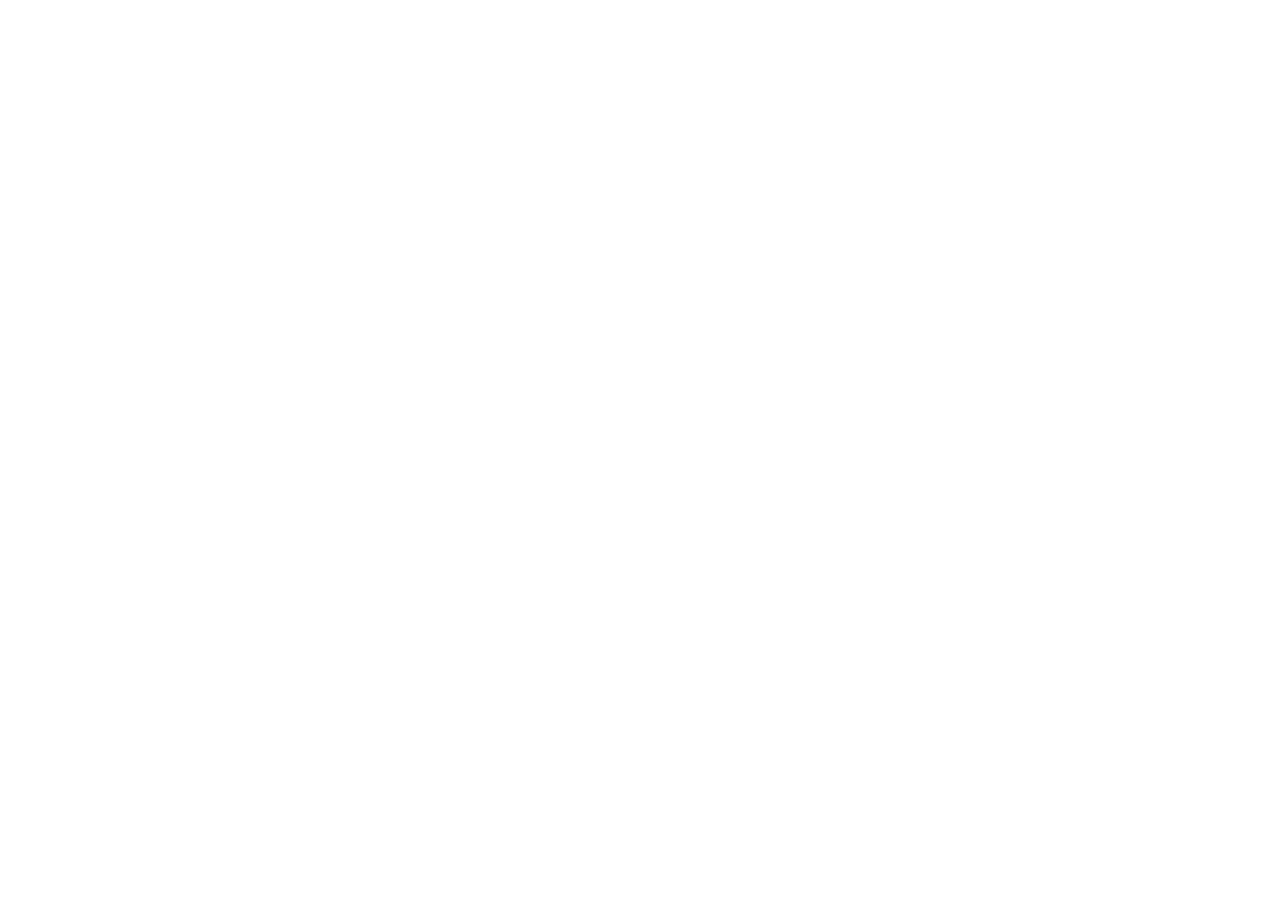
==== caseStudy1.html @ b664008a "updated case study" ====
<!DOCTYPE html>
<html lang="en">
    <head>
        <!-- Required Meta Tags -->
        <meta charset="UTF-8">
        <meta http-equiv="X-UA-Compatible" content="IE=edge">
        <meta name="viewport" content="width=device-width, initial-scale=1.0">
        <!-- Favicon Info -->
        <link rel="apple-touch-icon" sizes="180x180" href="favicon/apple-touch-icon.png">
        <link rel="icon" type="image/png" sizes="32x32" href="favicon/favicon-32x32.png">
        <link rel="icon" type="image/png" sizes="16x16" href="favicon/favicon-16x16.png">
        <link rel="manifest" href="favicon/site.webmanifest">
        <!-- Bootstrap & Other Style Sheets -->
        <link rel="stylesheet" href="https://cdn.jsdelivr.net/npm/bootstrap@4.6.2/dist/css/bootstrap.min.css" integrity="sha384-xOolHFLEh07PJGoPkLv1IbcEPTNtaed2xpHsD9ESMhqIYd0nLMwNLD69Npy4HI+N" crossorigin="anonymous">        <link rel="stylesheet" href="css/index.css">
        <link rel="preconnect" href="https://fonts.googleapis.com">
        <link rel="preconnect" href="https://fonts.gstatic.com" crossorigin>
        <link href="https://fonts.googleapis.com/css2?family=Montserrat:ital,wght@0,200;0,300;0,400;0,500;0,600;1,200;1,300;1,400;1,500&display=swap" rel="stylesheet">
        <!--CSS Style Sheet-->
        <link rel="stylesheet" href="css/index.css">
        <!--Title of project-->        
        <title>Wakako Nishimura-Anderson - UX Designer</title>
    </head>

    
    <body>
---- css/index.css ----
body {
    font-family: 'Montserrat', sans-serif;
}
.navbar-nav {
   background-color: aqua; 
   margin-left: auto;
   margin-right: 100px;

}
.navbar-brand {
    background-color: aquamarine;
    margin-left: 20%;
    margin-right: auto;
}
.navbar-brand img {
    padding-right: 15px;
    width: 65px;
}

* {
    box-sizing: border-box;
}
.row {
    margin: 10% auto;
    justify-content: center;
}
/* Create two equal columns that floats next to each other */
.column {

    width: 50%;
    padding: 10px;
    /* Should be removed. Only for demonstration  */
    height: 600px; 
    width: 600px;
    /* probably need to figure out how to not have set height and width*/
}
.column img {
    max-width: 100%;
    max-height: 100%;
    display: block;
    margin: 0 auto;
}

.profileBlurb h3 {
    background-color: white;
    text-align: justify;
    /* height: 600px; */
    /* line-height: 600px; */
    
}

/* Clear floats after the columns */
.row:after {
    content: "";
    display: table;
    clear: both;
}

/* Responsive layout - makes the two columns stack on top of each other instead of next to each other */
@media screen and (max-width: 600px) {
.column {
    width: 100%;
}
}

/* My Work section below*/

.cta {
    text-align: center;
    padding: 1%;
}
.workGrid {
    display: grid;
    /* grid-template-areas:
    'firstSpot secondSpot thirdSpot fourthSpot'
    'fifthSpot sixthSpot seventhSpot eighthSpot'; */

    grid-template-areas:
    'firstSpot secondSpot'
    'thirdSpot fourthSpot';
    grid-gap: 10px;
    padding: 10px;
    margin-left: 20%;
    margin-right: 20%;
    text-align: justify;
}
h1 {
    text-align: center;
}
.image1 {
    grid-area: firstSpot;
}
.item1 {
    grid-area: secondSpot;
    background-color: aqua;
}
.image2 {
    grid-area: thirdSpot;
}
.item2 {
    grid-area: fourthSpot;
    background-color: aqua;
}
/* .image3 {
    grid-area: fifthSpot;
}
.item3 {
    grid-area: sixthSpot;
    background-color: aqua;
}
.image4 {
    grid-area: seventhSpot;
}
.item4 {
    grid-area: eighthSpot;
    background-color: aqua;
} */

/* Button styling for links to case study */
.button {
    display: inline-block;
    padding: 10px 20px;
    text-align: center;
    text-decoration: none;
    color: #ffffff;
    background-color: #7aa8b7;
    border-radius: 6px;
    outline: none;
  }
h3 {
    text-align: center;
}
.topnav a.active {
    margin-right: auto;
    margin-left: 20%;
}
@media only screen and (max-width: 600px) {
    .workGrid {
        display: grid;
        grid-template-areas:
        'firstSpot'
        'secondSpot' 
        'thirdSpot' 
        'fourthSpot';
        /* 'fifthSpot'
        'sixthSpot' 
        'seventhSpot'
        'eighthSpot'; */
        grid-gap: 10px;
        padding: 10px;
    }
}
/* Styling for case study cards */
.card-deck {

    padding-left: 10%;
    padding-right: 10%;
    padding-bottom: 10%;
}
---- css/index.css ----
body {
    font-family: 'Montserrat', sans-serif;
}
.navbar-nav {
   background-color: aqua; 
   margin-left: auto;
   margin-right: 100px;

}
.navbar-brand {
    background-color: aquamarine;
    margin-left: 20%;
    margin-right: auto;
}
.navbar-brand img {
    padding-right: 15px;
    width: 65px;
}

* {
    box-sizing: border-box;
}
.row {
    margin: 10% auto;
    justify-content: center;
}
/* Create two equal columns that floats next to each other */
.column {

    width: 50%;
    padding: 10px;
    /* Should be removed. Only for demonstration  */
    height: 600px; 
    width: 600px;
    /* probably need to figure out how to not have set height and width*/
}
.column img {
    max-width: 100%;
    max-height: 100%;
    display: block;
    margin: 0 auto;
}

.profileBlurb h3 {
    background-color: white;
    text-align: justify;
    /* height: 600px; */
    /* line-height: 600px; */
    
}

/* Clear floats after the columns */
.row:after {
    content: "";
    display: table;
    clear: both;
}

/* Responsive layout - makes the two columns stack on top of each other instead of next to each other */
@media screen and (max-width: 600px) {
.column {
    width: 100%;
}
}

/* My Work section below*/

.cta {
    text-align: center;
    padding: 1%;
}
.workGrid {
    display: grid;
    /* grid-template-areas:
    'firstSpot secondSpot thirdSpot fourthSpot'
    'fifthSpot sixthSpot seventhSpot eighthSpot'; */

    grid-template-areas:
    'firstSpot secondSpot'
    'thirdSpot fourthSpot';
    grid-gap: 10px;
    padding: 10px;
    margin-left: 20%;
    margin-right: 20%;
    text-align: justify;
}
h1 {
    text-align: center;
}
.image1 {
    grid-area: firstSpot;
}
.item1 {
    grid-area: secondSpot;
    background-color: aqua;
}
.image2 {
    grid-area: thirdSpot;
}
.item2 {
    grid-area: fourthSpot;
    background-color: aqua;
}
/* .image3 {
    grid-area: fifthSpot;
}
.item3 {
    grid-area: sixthSpot;
    background-color: aqua;
}
.image4 {
    grid-area: seventhSpot;
}
.item4 {
    grid-area: eighthSpot;
    background-color: aqua;
} */

/* Button styling for links to case study */
.button {
    display: inline-block;
    padding: 10px 20px;
    text-align: center;
    text-decoration: none;
    color: #ffffff;
    background-color: #7aa8b7;
    border-radius: 6px;
    outline: none;
  }
h3 {
    text-align: center;
}
.topnav a.active {
    margin-right: auto;
    margin-left: 20%;
}
@media only screen and (max-width: 600px) {
    .workGrid {
        display: grid;
        grid-template-areas:
        'firstSpot'
        'secondSpot' 
        'thirdSpot' 
        'fourthSpot';
        /* 'fifthSpot'
        'sixthSpot' 
        'seventhSpot'
        'eighthSpot'; */
        grid-gap: 10px;
        padding: 10px;
    }
}
/* Styling for case study cards */
.card-deck {

    padding-left: 10%;
    padding-right: 10%;
    padding-bottom: 10%;
}
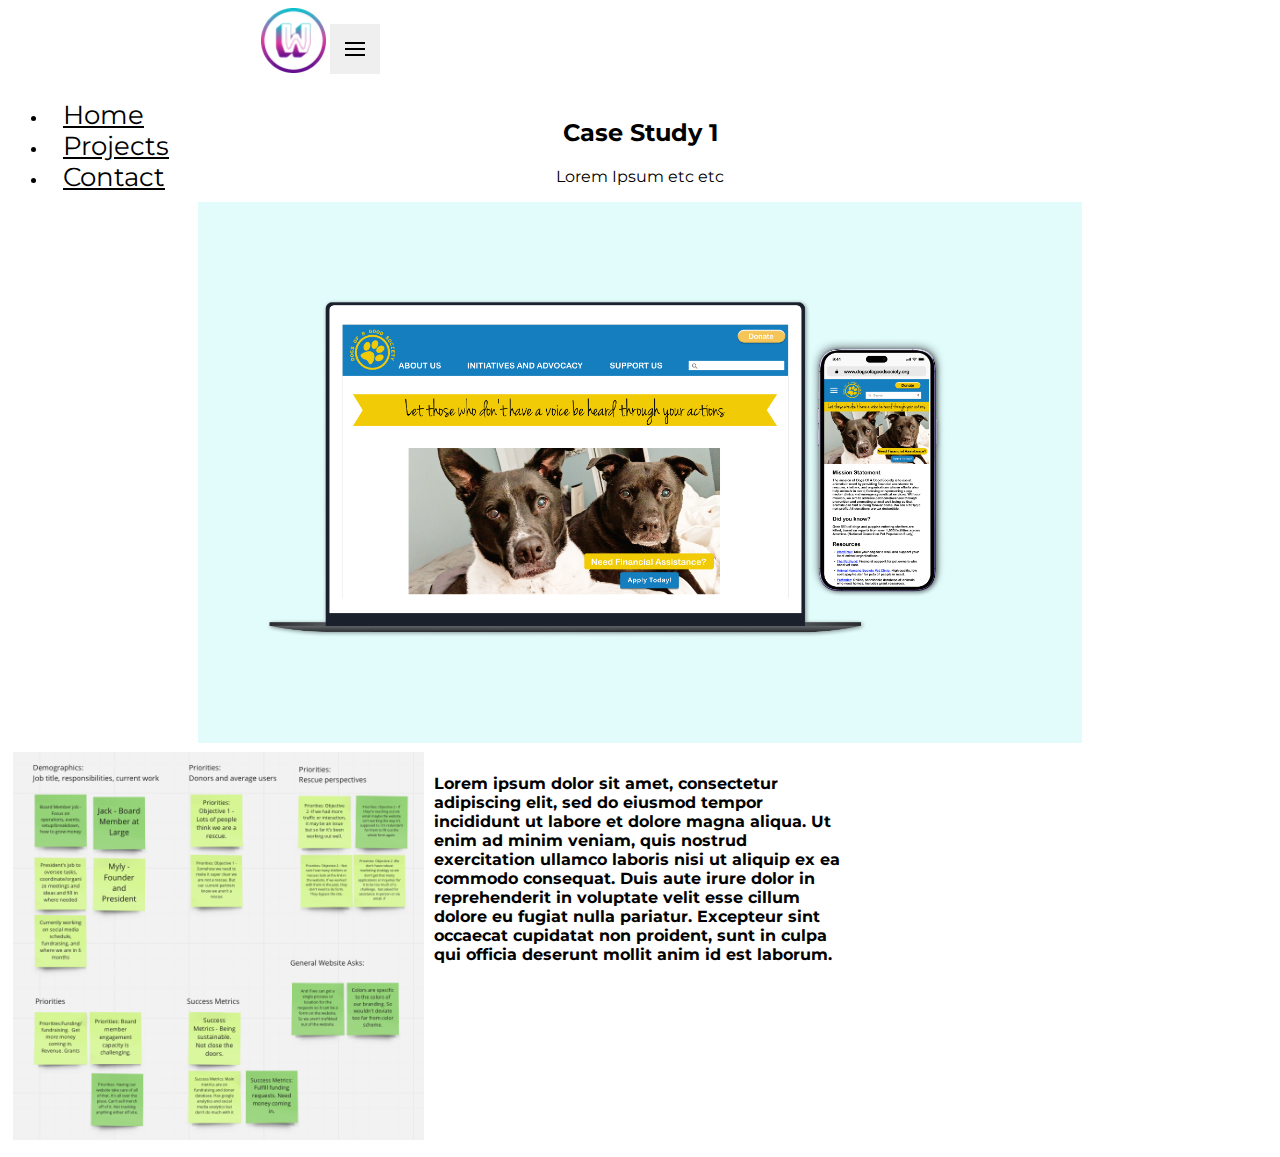
==== commit c337a328: "More updates" ====
--- a/caseStudy1.html
+++ b/caseStudy1.html
@@ -19,7 +19,70 @@
         <link rel="stylesheet" href="css/index.css">
         <!--Title of project-->        
         <title>Wakako Nishimura-Anderson - UX Designer</title>
+            <!-- Google tag (gtag.js) -->
+        <script async src="https://www.googletagmanager.com/gtag/js?id=G-RH3SNY4224"></script>
+        <script>
+        window.dataLayer = window.dataLayer || [];
+        function gtag(){dataLayer.push(arguments);}
+        gtag('js', new Date());
+        gtag('config', 'G-RH3SNY4224');
+        </script>
     </head>
 
-    
-    <body>+<body>
+    <header class="header-area overlay">
+        <nav class="navbar navbar-expand-md navbar-dark">
+            <div class="container">
+                <a href="index.html" class="navbar-brand"><img src="images/logo.png"></a>
+                
+                <button type="button" class="navbar-toggler collapsed" data-toggle="collapse" data-target="#main-nav">
+                    <span class="menu-icon-bar"></span>
+                    <span class="menu-icon-bar"></span>
+                    <span class="menu-icon-bar"></span>
+                </button>
+                
+                <div id="main-nav" class="collapse navbar-collapse">
+                    <ul class="navbar-nav ml-auto">
+                        <li><a href="#" class="nav-item nav-link">Home</a></li>
+                        <li><a href="#" class="nav-item nav-link">Projects</a></li>
+                        <li><a href="#" class="nav-item nav-link">Contact</a></li>
+                        <!-- <li class="dropdown">
+                            <a href="#" class="nav-item nav-link" data-toggle="dropdown">Services</a>
+                            <div class="dropdown-menu">
+                                <a href="#" class="dropdown-item">Dropdown Item 1</a>
+                                <a href="#" class="dropdown-item">Dropdown Item 2</a>
+                                <a href="#" class="dropdown-item">Dropdown Item 3</a>
+                            </div>
+                        </li>
+                        <li class="dropdown">
+                            <a href="#" class="nav-item nav-link" data-toggle="dropdown">Portfolio</a>
+                            <div class="dropdown-menu">
+                                <a href="#" class="dropdown-item">Dropdown Item 1</a>
+                                <a href="#" class="dropdown-item">Dropdown Item 2</a>
+                                <a href="#" class="dropdown-item">Dropdown Item 3</a>
+                                <a href="#" class="dropdown-item">Dropdown Item 4</a>
+                                <a href="#" class="dropdown-item">Dropdown Item 5</a>
+                            </div>
+                        </li>
+                        <li><a href="#" class="nav-item nav-link">Contact</a></li> -->
+                    </ul>
+                </div>
+            </div>
+        </nav>
+      </header>  
+<div class="dogsherobanner">
+<h2>Case Study 1</h2>
+<p>Lorem Ipsum etc etc</p>
+<img src="images/dogstile.png" class="dogstilehero" width="1000">
+</div>
+
+<div class="row1">
+    <div class="column1">
+      <img src="images/StakeholderInterviewNotes.png" alt="Snow" style="width:100%">
+    </div>
+    <div class="column1">
+     <h4>Lorem ipsum dolor sit amet, consectetur adipiscing elit, sed do eiusmod tempor incididunt ut labore et dolore magna aliqua. Ut enim ad minim veniam, quis nostrud exercitation ullamco laboris nisi ut aliquip ex ea commodo consequat. Duis aute irure dolor in reprehenderit in voluptate velit esse cillum dolore eu fugiat nulla pariatur. Excepteur sint occaecat cupidatat non proident, sunt in culpa qui officia deserunt mollit anim id est laborum.</h4>
+    </div>
+</div>
+
+</body>--- a/css/index.css
+++ b/css/index.css
@@ -2,18 +2,17 @@
     font-family: 'Montserrat', sans-serif;
 }
 .navbar-nav {
-   background-color: aqua; 
+   /* background-color: aqua;  */
    margin-left: auto;
    margin-right: 100px;
 
 }
 .navbar-brand {
-    background-color: aquamarine;
+    /* background-color: aquamarine; */
     margin-left: 20%;
     margin-right: auto;
 }
 .navbar-brand img {
-    padding-right: 15px;
     width: 65px;
 }
 
@@ -42,7 +41,7 @@
 }
 
 .profileBlurb h3 {
-    background-color: white;
+    /* background-color: white; */
     text-align: justify;
     /* height: 600px; */
     /* line-height: 600px; */
@@ -117,7 +116,7 @@
 } */
 
 /* Button styling for links to case study */
-.button {
+/* .button {
     display: inline-block;
     padding: 10px 20px;
     text-align: center;
@@ -126,7 +125,7 @@
     background-color: #7aa8b7;
     border-radius: 6px;
     outline: none;
-  }
+  } */
 h3 {
     text-align: center;
 }
@@ -156,4 +155,328 @@
     padding-left: 10%;
     padding-right: 10%;
     padding-bottom: 10%;
+}
+
+/*test*/
+
+.button-primary {
+  position: relative;
+  /* background-color: #c0ca33; */
+  color:black;
+  font-size: 1.8rem;
+  font-weight: 700;
+  transition: color 0.3s ease-in;
+  z-index: 1;
+}
+.button-primary::after {
+  content: '';
+  position: absolute;
+  bottom: 0;
+  left: 0;
+  right: 0;
+  top: 0;
+  background-color: black;
+  border-radius: 4px;
+  opacity: 0;
+  -webkit-transform: scaleX(0.8);
+  -ms-transform: scaleX(0.8);
+  transform: scaleX(0.8);
+  transition: all 0.3s ease-in;
+  z-index: -1;
+}
+.button-primary:hover::after {
+  opacity: 1;
+  -webkit-transform: scaleX(1);
+  -ms-transform: scaleX(1);
+  transform: scaleX(1);
+}
+.overlay::after {
+  content: '';
+  position: absolute;
+  bottom: 0;
+  left: 0;
+  right: 0;
+  top: 0;
+  /* background-color: rgba(0, 0, 0, .3); */
+}
+.header-area {
+  position: relative;
+  height: 10vh;
+  background-attachment: fixed;
+  background-position: center center;
+  background-repeat: no-repear;
+  background-size: cover;
+}
+
+.banner h1 {
+  font-weight: 800;
+}
+.banner p {
+  font-weight: 700;
+}
+.navbar {
+  position: absolute;
+  left: 0;
+  top: 0;
+  padding: 0;
+  width: 100%;
+  transition: background 0.6s ease-in;
+  z-index: 99999;
+}
+.navbar .navbar-brand {
+  font-family: 'Lobster', cursive;
+  font-size: 2.5rem;
+}
+.navbar .navbar-toggler {
+  position: relative;
+  height: 50px;
+  width: 50px;
+  border: none;
+  cursor: pointer;
+  outline: none;
+}
+.navbar .navbar-toggler .menu-icon-bar {
+  position: absolute;
+  left: 15px;
+  right: 15px;
+  height: 2px;
+  background-color: black;
+  opacity: 0;
+  -webkit-transform: translateY(-1px);
+  -ms-transform: translateY(-1px);
+  transform: translateY(-1px);
+  transition: all 0.3s ease-in;
+}
+.navbar .navbar-toggler .menu-icon-bar:first-child {
+  opacity: 1;
+  -webkit-transform: translateY(-1px) rotate(45deg);
+  -ms-sform: translateY(-1px) rotate(45deg);
+  transform: translateY(-1px) rotate(45deg);
+}
+.navbar .navbar-toggler .menu-icon-bar:last-child {
+  opacity: 1;
+  -webkit-transform: translateY(-1px) rotate(135deg);
+  -ms-sform: translateY(-1px) rotate(135deg);
+  transform: translateY(-1px) rotate(135deg);
+}
+.navbar .navbar-toggler.collapsed .menu-icon-bar {
+  opacity: 1;
+}
+.navbar .navbar-toggler.collapsed .menu-icon-bar:first-child {
+  -webkit-transform: translateY(-7px) rotate(0);
+  -ms-sform: translateY(-7px) rotate(0);
+  transform: translateY(-7px) rotate(0);
+}
+.navbar .navbar-toggler.collapsed .menu-icon-bar:last-child {
+  -webkit-transform: translateY(5px) rotate(0);
+  -ms-sform: translateY(5px) rotate(0);
+  transform: translateY(5px) rotate(0);
+}
+.navbar-dark .navbar-nav .nav-link {
+  position: relative;
+  color: black;
+  font-size: 1.6rem;
+}
+.navbar-dark .navbar-nav .nav-link:focus, .navbar-dark .navbar-nav .nav-link:hover {
+  color: black;
+}
+.navbar .dropdown-menu {
+  padding: 0;
+  background-color: rgba(0, 0, 0, .9);
+}
+.navbar .dropdown-menu .dropdown-item {
+  position: relative;
+  padding: 10px 20px;
+  color: black;
+  font-size: 1.4rem;
+  border-bottom: 1px solid rgba(255, 255, 255, .1);
+  transition: color 0.2s ease-in;
+}
+.navbar .dropdown-menu .dropdown-item:last-child {
+  border-bottom: none;
+}
+.navbar .dropdown-menu .dropdown-item:hover {
+  background: transparent;
+  color: black;
+}
+.navbar .dropdown-menu .dropdown-item::before {
+  content: '';
+  position: absolute;
+  bottom: 0;
+  left: 0;
+  top: 0;
+  width: 5px;
+  background-color: #c0ca33;
+  opacity: 0;
+  transition: opacity 0.2s ease-in;
+}
+.navbar .dropdown-menu .dropdown-item:hover::before {
+  opacity: 1;
+}
+.navbar.fixed-top {
+  position: fixed;
+  -webkit-animation: navbar-animation 0.6s;
+  animation: navbar-animation 0.6s;
+  /* background-color: rgba(0, 0, 0, .9); */
+}
+.navbar.fixed-top.navbar-dark .navbar-nav .nav-link.active {
+  /* color: #c0ca33; */
+}
+.navbar.fixed-top.navbar-dark .navbar-nav .nav-link::after {
+  background-color: #c0ca33;
+}
+.content {
+  padding: 120px 0;
+}
+@media screen and (max-width: 768px) {
+  .navbar-brand {
+    margin-left: 20px;
+  }
+  .navbar-nav {
+    padding: 0 20px;
+    background-color: rgba(0, 0, 0, .9);
+  }
+  .navbar.fixed-top .navbar-nav {
+    background: transparent;
+  }
+}
+@media screen and (min-width: 767px) {
+  .banner {
+    padding: 0 150px;
+  }
+  .banner h1 {
+    font-size: 5rem;
+  }
+  .banner p {
+    font-size: 2rem;
+  }
+  .navbar-dark .navbar-nav .nav-link {
+    padding: 23px 15px;
+  }
+  .navbar-dark .navbar-nav .nav-link::after {
+    content: '';
+    position: absolute;
+    bottom: 15px;
+    left: 30%;
+    right: 30%;
+    height: 1px;
+    background-color: black;
+    -webkit-transform: scaleX(0);
+    -ms-transform: scaleX(0);
+    transform: scaleX(0);
+    transition: transform 0.1s ease-in;
+  }
+  .navbar-dark .navbar-nav .nav-link:hover::after {
+    -webkit-transform: scaleX(1);
+    -ms-transform: scaleX(1);
+    transform: scaleX(1);
+  }
+  .dropdown-menu {
+    min-width: 200px;
+    -webkit-animation: dropdown-animation 0.3s;
+    animation: dropdown-animation 0.3s;
+    -webkit-transform-origin: top;
+    -ms-transform-origin: top;
+    transform-origin: top;
+  }
+}
+@-webkit-keyframes navbar-animation {
+  0% {
+    opacity: 0;
+    -webkit-transform: translateY(-100%);
+    -ms-transform: translateY(-100%);
+    transform: translateY(-100%);
+  }
+  100% {
+    opacity: 1;
+    -webkit-transform: translateY(0);
+    -ms-transform: translateY(0);
+    transform: translateY(0);
+  }
+}
+@keyframes navbar-animation {
+  0% {
+    opacity: 0;
+    -webkit-transform: translateY(-100%);
+    -ms-transform: translateY(-100%);
+    transform: translateY(-100%);
+  }
+  100% {
+    opacity: 1;
+    -webkit-transform: translateY(0);
+    -ms-transform: translateY(0);
+    transform: translateY(0);
+  }
+}
+@-webkit-keyframes dropdown-animation {
+  0% {
+    -webkit-transform: scaleY(0);
+    -ms-transform: scaleY(0);
+    transform: scaleY(0);
+  }
+  75% {
+    -webkit-transform: scaleY(1.1);
+    -ms-transform: scaleY(1.1);
+    transform: scaleY(1.1);
+  }
+  100% {
+    -webkit-transform: scaleY(1);
+    -ms-transform: scaleY(1);
+    transform: scaleY(1);
+  }
+}
+@keyframes dropdown-animation {
+  0% {
+    -webkit-transform: scaleY(0);
+    -ms-transform: scaleY(0);
+    transform: scaleY(0);
+  }
+  75% {
+    -webkit-transform: scaleY(1.1);
+    -ms-transform: scaleY(1.1);
+    transform: scaleY(1.1);
+  }
+  100% {
+    -webkit-transform: scaleY(1);
+    -ms-transform: scaleY(1);
+    transform: scaleY(1);
+  }
+}
+
+
+/* case study 1 page style */
+.dogstilehero {
+    width: 70%;
+    height: auto;
+}
+.dogsherobanner {
+    text-align: center;
+}
+
+
+/*Case study rows*/
+
+* {
+  box-sizing: border-box;
+}
+
+.column1 {
+  float: left;
+  width: 33.33%;
+  padding: 5px;
+
+}
+
+/* Clearfix (clear floats) */
+.row1::after {
+  content: "";
+  clear: both;
+  display: table;;
+}
+
+/* Responsive layout - makes the three columns stack on top of each other instead of next to each other */
+@media screen and (max-width: 500px) {
+  .column1 {
+    width: 100%;
+  }
 }--- a/css/index.css
+++ b/css/index.css
@@ -2,18 +2,17 @@
     font-family: 'Montserrat', sans-serif;
 }
 .navbar-nav {
-   background-color: aqua; 
+   /* background-color: aqua;  */
    margin-left: auto;
    margin-right: 100px;
 
 }
 .navbar-brand {
-    background-color: aquamarine;
+    /* background-color: aquamarine; */
     margin-left: 20%;
     margin-right: auto;
 }
 .navbar-brand img {
-    padding-right: 15px;
     width: 65px;
 }
 
@@ -42,7 +41,7 @@
 }
 
 .profileBlurb h3 {
-    background-color: white;
+    /* background-color: white; */
     text-align: justify;
     /* height: 600px; */
     /* line-height: 600px; */
@@ -117,7 +116,7 @@
 } */
 
 /* Button styling for links to case study */
-.button {
+/* .button {
     display: inline-block;
     padding: 10px 20px;
     text-align: center;
@@ -126,7 +125,7 @@
     background-color: #7aa8b7;
     border-radius: 6px;
     outline: none;
-  }
+  } */
 h3 {
     text-align: center;
 }
@@ -156,4 +155,328 @@
     padding-left: 10%;
     padding-right: 10%;
     padding-bottom: 10%;
+}
+
+/*test*/
+
+.button-primary {
+  position: relative;
+  /* background-color: #c0ca33; */
+  color:black;
+  font-size: 1.8rem;
+  font-weight: 700;
+  transition: color 0.3s ease-in;
+  z-index: 1;
+}
+.button-primary::after {
+  content: '';
+  position: absolute;
+  bottom: 0;
+  left: 0;
+  right: 0;
+  top: 0;
+  background-color: black;
+  border-radius: 4px;
+  opacity: 0;
+  -webkit-transform: scaleX(0.8);
+  -ms-transform: scaleX(0.8);
+  transform: scaleX(0.8);
+  transition: all 0.3s ease-in;
+  z-index: -1;
+}
+.button-primary:hover::after {
+  opacity: 1;
+  -webkit-transform: scaleX(1);
+  -ms-transform: scaleX(1);
+  transform: scaleX(1);
+}
+.overlay::after {
+  content: '';
+  position: absolute;
+  bottom: 0;
+  left: 0;
+  right: 0;
+  top: 0;
+  /* background-color: rgba(0, 0, 0, .3); */
+}
+.header-area {
+  position: relative;
+  height: 10vh;
+  background-attachment: fixed;
+  background-position: center center;
+  background-repeat: no-repear;
+  background-size: cover;
+}
+
+.banner h1 {
+  font-weight: 800;
+}
+.banner p {
+  font-weight: 700;
+}
+.navbar {
+  position: absolute;
+  left: 0;
+  top: 0;
+  padding: 0;
+  width: 100%;
+  transition: background 0.6s ease-in;
+  z-index: 99999;
+}
+.navbar .navbar-brand {
+  font-family: 'Lobster', cursive;
+  font-size: 2.5rem;
+}
+.navbar .navbar-toggler {
+  position: relative;
+  height: 50px;
+  width: 50px;
+  border: none;
+  cursor: pointer;
+  outline: none;
+}
+.navbar .navbar-toggler .menu-icon-bar {
+  position: absolute;
+  left: 15px;
+  right: 15px;
+  height: 2px;
+  background-color: black;
+  opacity: 0;
+  -webkit-transform: translateY(-1px);
+  -ms-transform: translateY(-1px);
+  transform: translateY(-1px);
+  transition: all 0.3s ease-in;
+}
+.navbar .navbar-toggler .menu-icon-bar:first-child {
+  opacity: 1;
+  -webkit-transform: translateY(-1px) rotate(45deg);
+  -ms-sform: translateY(-1px) rotate(45deg);
+  transform: translateY(-1px) rotate(45deg);
+}
+.navbar .navbar-toggler .menu-icon-bar:last-child {
+  opacity: 1;
+  -webkit-transform: translateY(-1px) rotate(135deg);
+  -ms-sform: translateY(-1px) rotate(135deg);
+  transform: translateY(-1px) rotate(135deg);
+}
+.navbar .navbar-toggler.collapsed .menu-icon-bar {
+  opacity: 1;
+}
+.navbar .navbar-toggler.collapsed .menu-icon-bar:first-child {
+  -webkit-transform: translateY(-7px) rotate(0);
+  -ms-sform: translateY(-7px) rotate(0);
+  transform: translateY(-7px) rotate(0);
+}
+.navbar .navbar-toggler.collapsed .menu-icon-bar:last-child {
+  -webkit-transform: translateY(5px) rotate(0);
+  -ms-sform: translateY(5px) rotate(0);
+  transform: translateY(5px) rotate(0);
+}
+.navbar-dark .navbar-nav .nav-link {
+  position: relative;
+  color: black;
+  font-size: 1.6rem;
+}
+.navbar-dark .navbar-nav .nav-link:focus, .navbar-dark .navbar-nav .nav-link:hover {
+  color: black;
+}
+.navbar .dropdown-menu {
+  padding: 0;
+  background-color: rgba(0, 0, 0, .9);
+}
+.navbar .dropdown-menu .dropdown-item {
+  position: relative;
+  padding: 10px 20px;
+  color: black;
+  font-size: 1.4rem;
+  border-bottom: 1px solid rgba(255, 255, 255, .1);
+  transition: color 0.2s ease-in;
+}
+.navbar .dropdown-menu .dropdown-item:last-child {
+  border-bottom: none;
+}
+.navbar .dropdown-menu .dropdown-item:hover {
+  background: transparent;
+  color: black;
+}
+.navbar .dropdown-menu .dropdown-item::before {
+  content: '';
+  position: absolute;
+  bottom: 0;
+  left: 0;
+  top: 0;
+  width: 5px;
+  background-color: #c0ca33;
+  opacity: 0;
+  transition: opacity 0.2s ease-in;
+}
+.navbar .dropdown-menu .dropdown-item:hover::before {
+  opacity: 1;
+}
+.navbar.fixed-top {
+  position: fixed;
+  -webkit-animation: navbar-animation 0.6s;
+  animation: navbar-animation 0.6s;
+  /* background-color: rgba(0, 0, 0, .9); */
+}
+.navbar.fixed-top.navbar-dark .navbar-nav .nav-link.active {
+  /* color: #c0ca33; */
+}
+.navbar.fixed-top.navbar-dark .navbar-nav .nav-link::after {
+  background-color: #c0ca33;
+}
+.content {
+  padding: 120px 0;
+}
+@media screen and (max-width: 768px) {
+  .navbar-brand {
+    margin-left: 20px;
+  }
+  .navbar-nav {
+    padding: 0 20px;
+    background-color: rgba(0, 0, 0, .9);
+  }
+  .navbar.fixed-top .navbar-nav {
+    background: transparent;
+  }
+}
+@media screen and (min-width: 767px) {
+  .banner {
+    padding: 0 150px;
+  }
+  .banner h1 {
+    font-size: 5rem;
+  }
+  .banner p {
+    font-size: 2rem;
+  }
+  .navbar-dark .navbar-nav .nav-link {
+    padding: 23px 15px;
+  }
+  .navbar-dark .navbar-nav .nav-link::after {
+    content: '';
+    position: absolute;
+    bottom: 15px;
+    left: 30%;
+    right: 30%;
+    height: 1px;
+    background-color: black;
+    -webkit-transform: scaleX(0);
+    -ms-transform: scaleX(0);
+    transform: scaleX(0);
+    transition: transform 0.1s ease-in;
+  }
+  .navbar-dark .navbar-nav .nav-link:hover::after {
+    -webkit-transform: scaleX(1);
+    -ms-transform: scaleX(1);
+    transform: scaleX(1);
+  }
+  .dropdown-menu {
+    min-width: 200px;
+    -webkit-animation: dropdown-animation 0.3s;
+    animation: dropdown-animation 0.3s;
+    -webkit-transform-origin: top;
+    -ms-transform-origin: top;
+    transform-origin: top;
+  }
+}
+@-webkit-keyframes navbar-animation {
+  0% {
+    opacity: 0;
+    -webkit-transform: translateY(-100%);
+    -ms-transform: translateY(-100%);
+    transform: translateY(-100%);
+  }
+  100% {
+    opacity: 1;
+    -webkit-transform: translateY(0);
+    -ms-transform: translateY(0);
+    transform: translateY(0);
+  }
+}
+@keyframes navbar-animation {
+  0% {
+    opacity: 0;
+    -webkit-transform: translateY(-100%);
+    -ms-transform: translateY(-100%);
+    transform: translateY(-100%);
+  }
+  100% {
+    opacity: 1;
+    -webkit-transform: translateY(0);
+    -ms-transform: translateY(0);
+    transform: translateY(0);
+  }
+}
+@-webkit-keyframes dropdown-animation {
+  0% {
+    -webkit-transform: scaleY(0);
+    -ms-transform: scaleY(0);
+    transform: scaleY(0);
+  }
+  75% {
+    -webkit-transform: scaleY(1.1);
+    -ms-transform: scaleY(1.1);
+    transform: scaleY(1.1);
+  }
+  100% {
+    -webkit-transform: scaleY(1);
+    -ms-transform: scaleY(1);
+    transform: scaleY(1);
+  }
+}
+@keyframes dropdown-animation {
+  0% {
+    -webkit-transform: scaleY(0);
+    -ms-transform: scaleY(0);
+    transform: scaleY(0);
+  }
+  75% {
+    -webkit-transform: scaleY(1.1);
+    -ms-transform: scaleY(1.1);
+    transform: scaleY(1.1);
+  }
+  100% {
+    -webkit-transform: scaleY(1);
+    -ms-transform: scaleY(1);
+    transform: scaleY(1);
+  }
+}
+
+
+/* case study 1 page style */
+.dogstilehero {
+    width: 70%;
+    height: auto;
+}
+.dogsherobanner {
+    text-align: center;
+}
+
+
+/*Case study rows*/
+
+* {
+  box-sizing: border-box;
+}
+
+.column1 {
+  float: left;
+  width: 33.33%;
+  padding: 5px;
+
+}
+
+/* Clearfix (clear floats) */
+.row1::after {
+  content: "";
+  clear: both;
+  display: table;;
+}
+
+/* Responsive layout - makes the three columns stack on top of each other instead of next to each other */
+@media screen and (max-width: 500px) {
+  .column1 {
+    width: 100%;
+  }
 }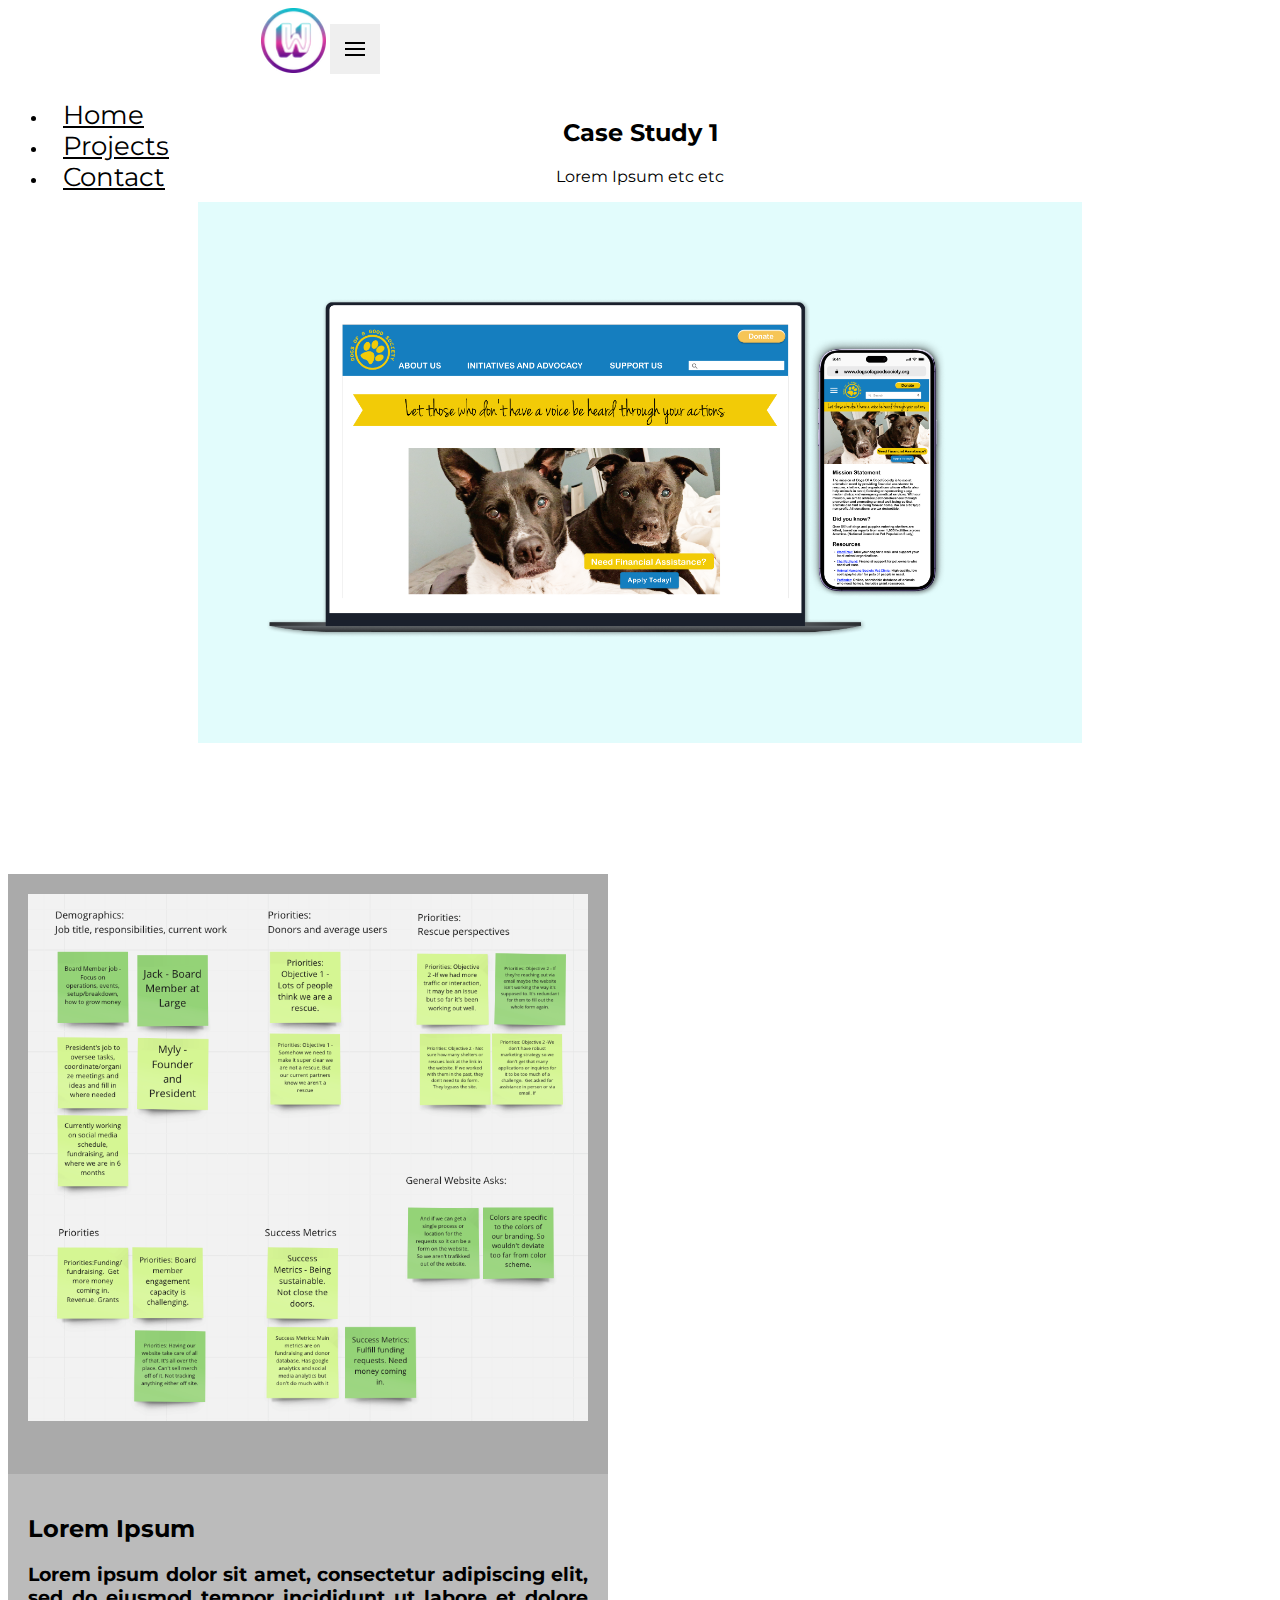
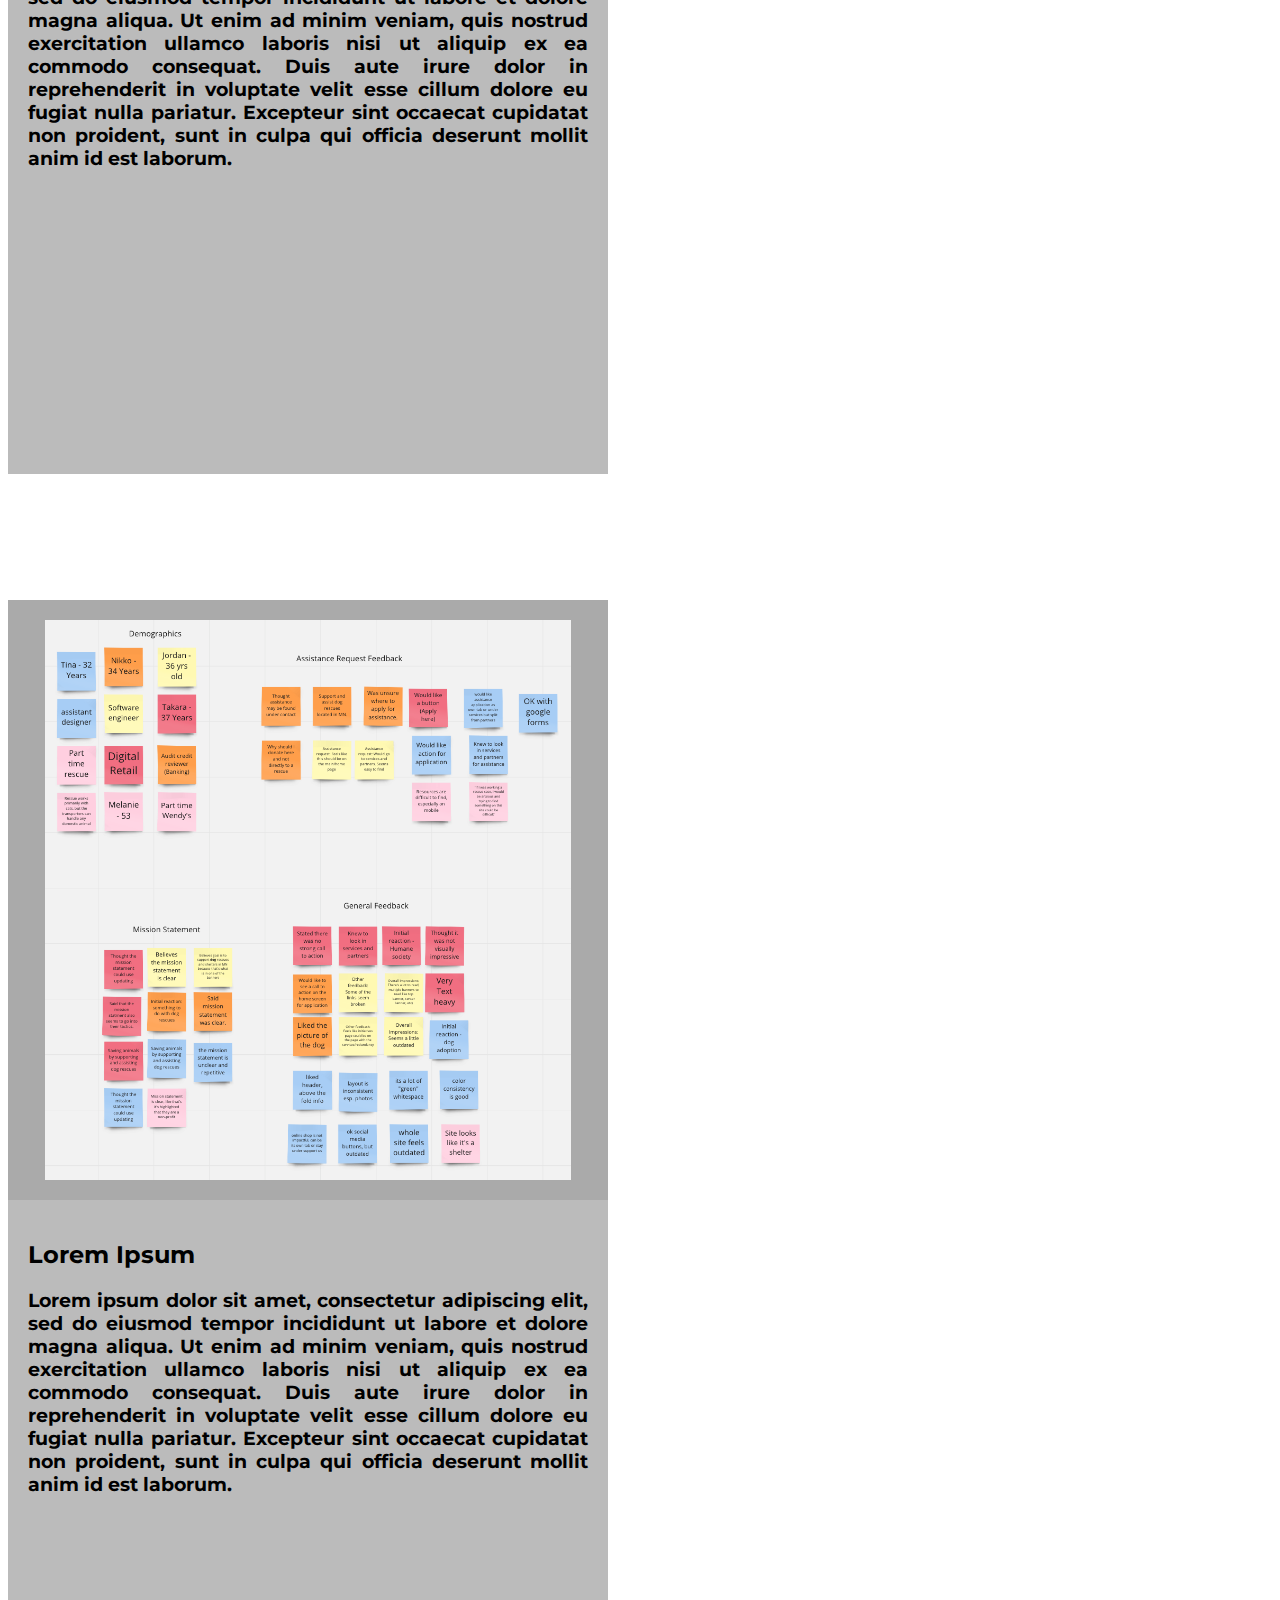
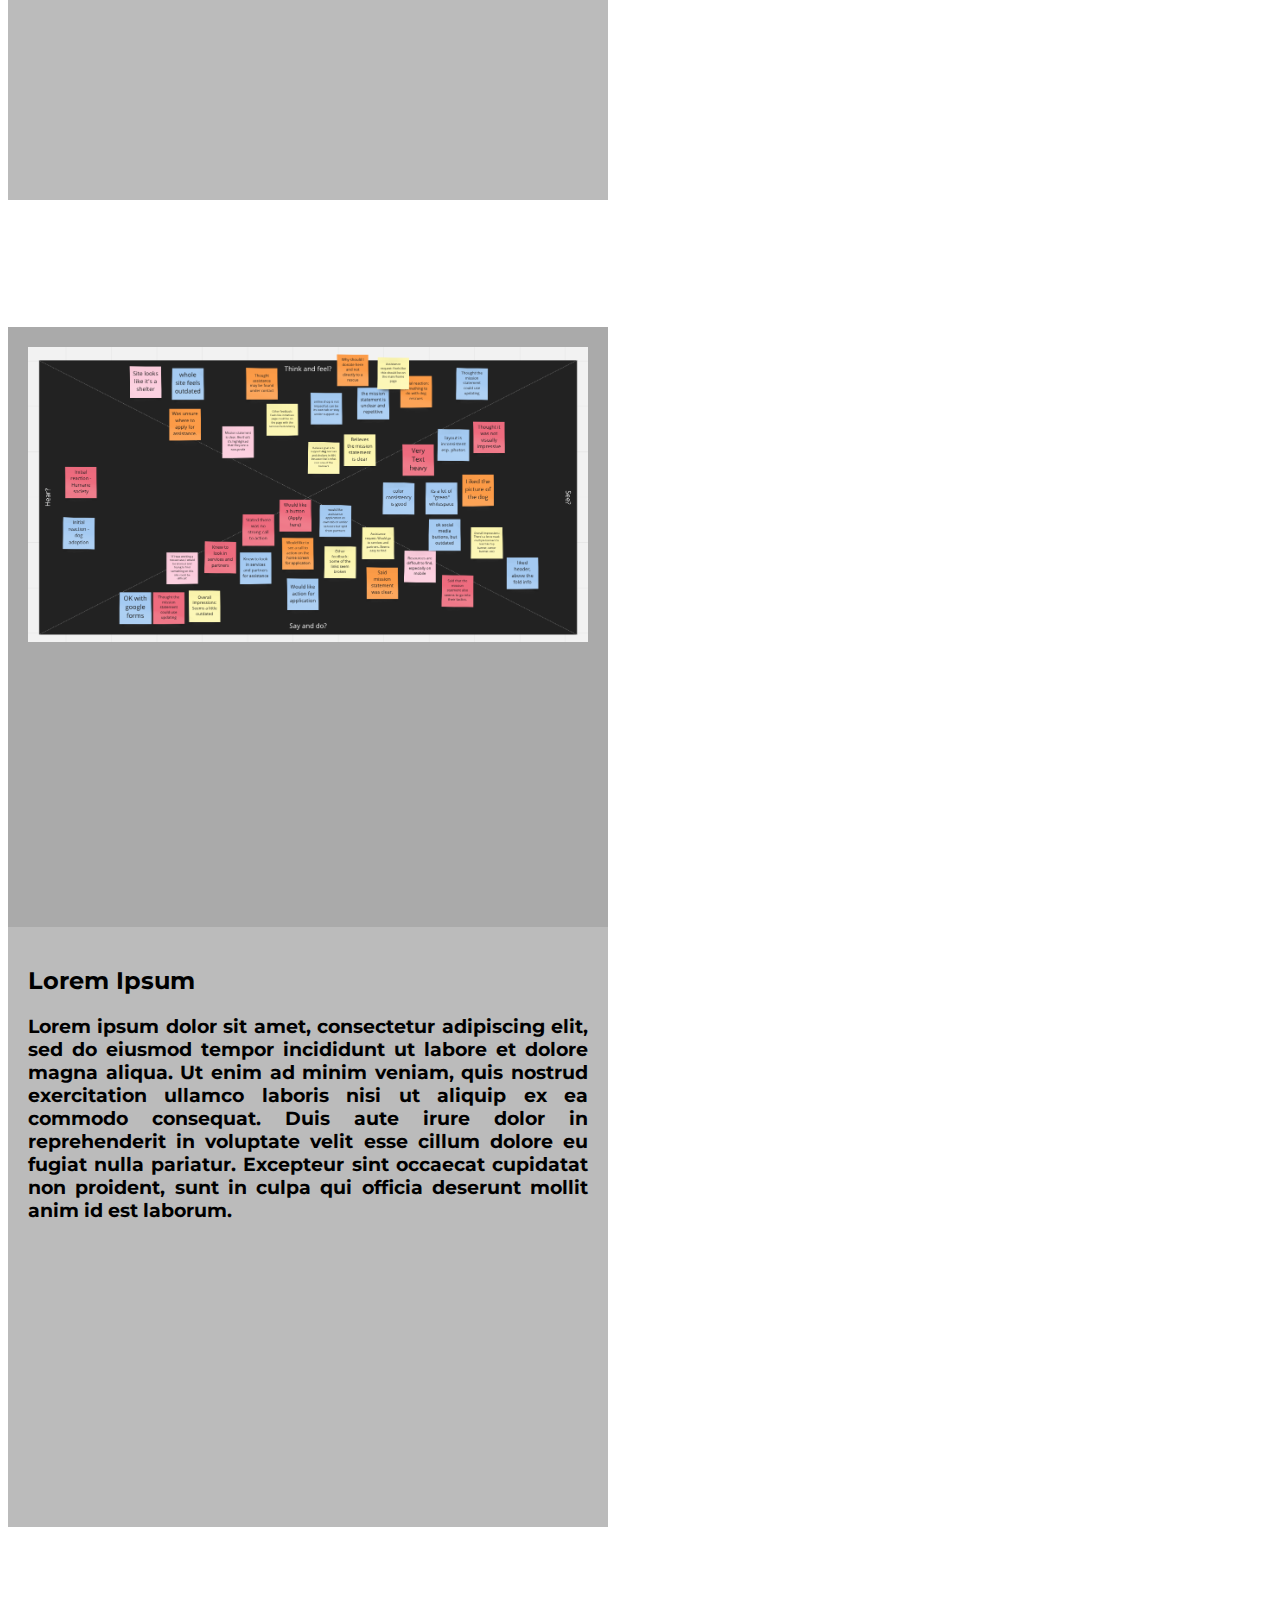
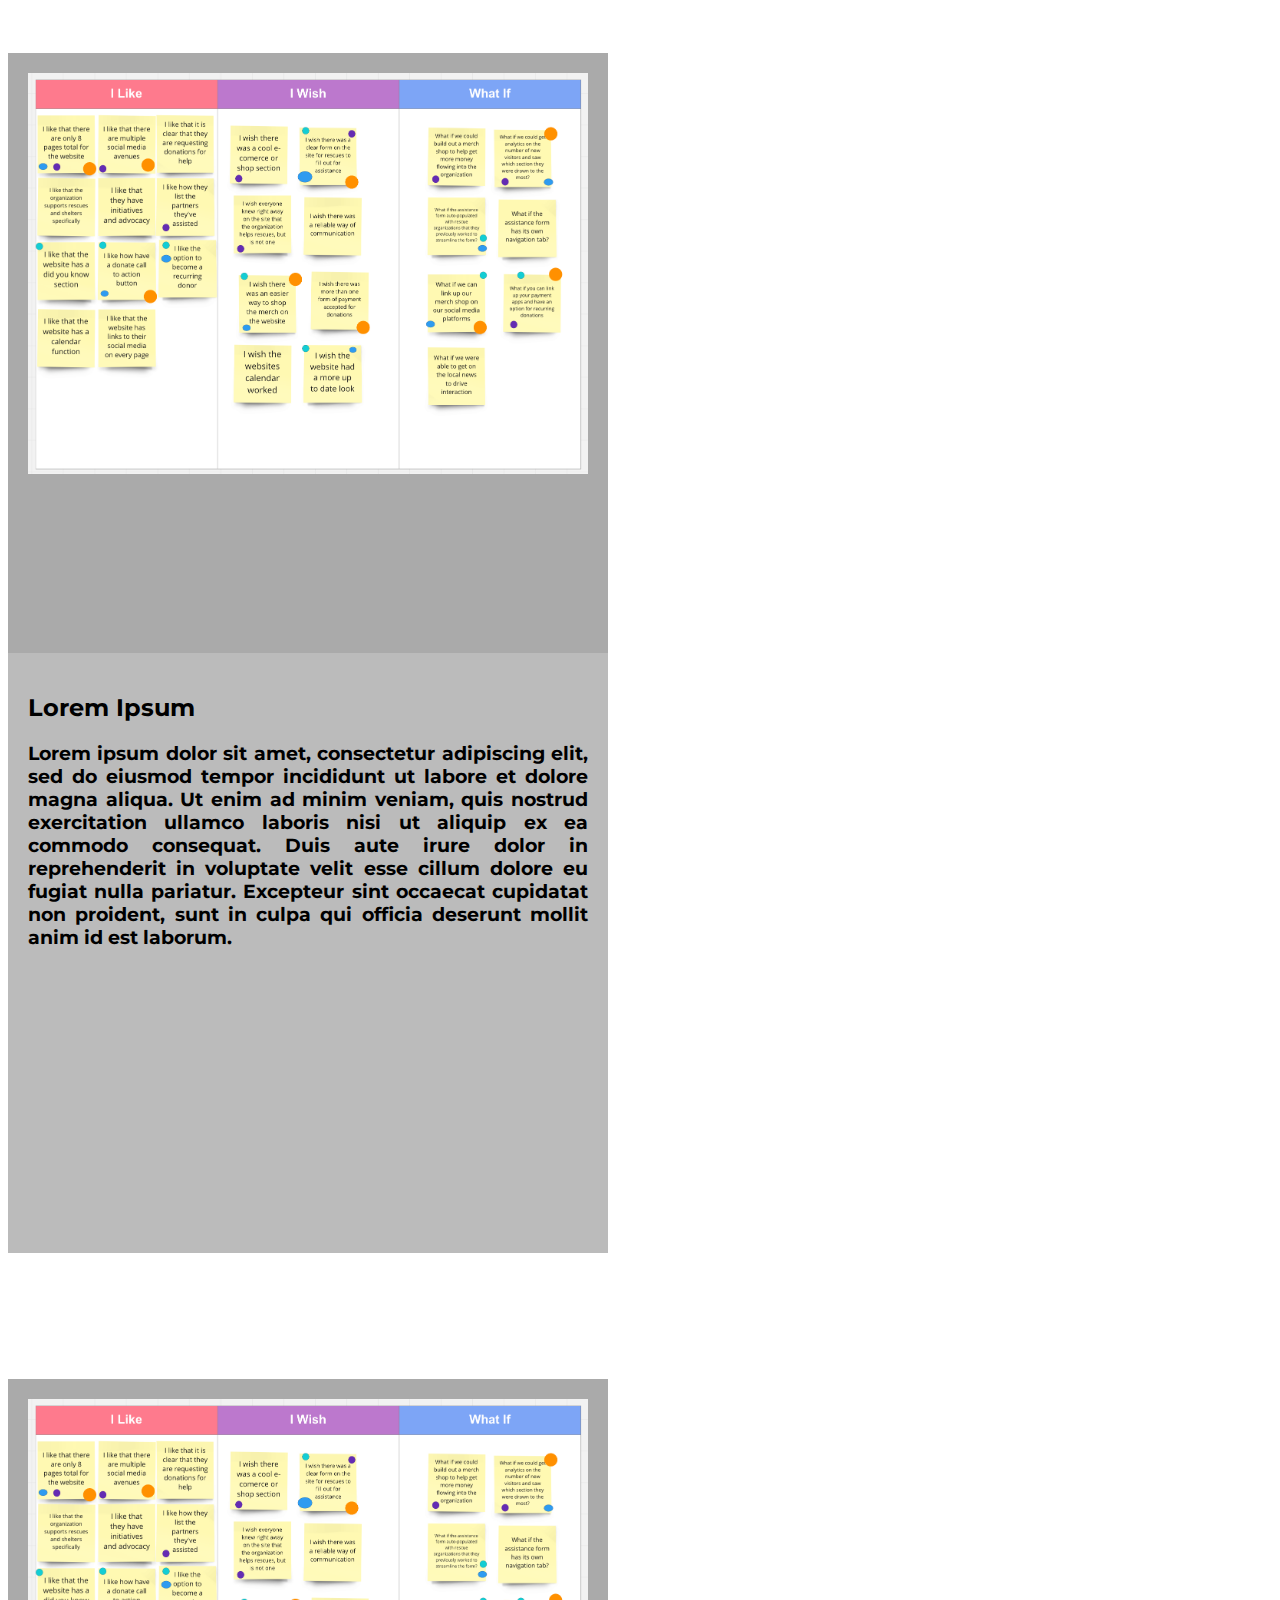
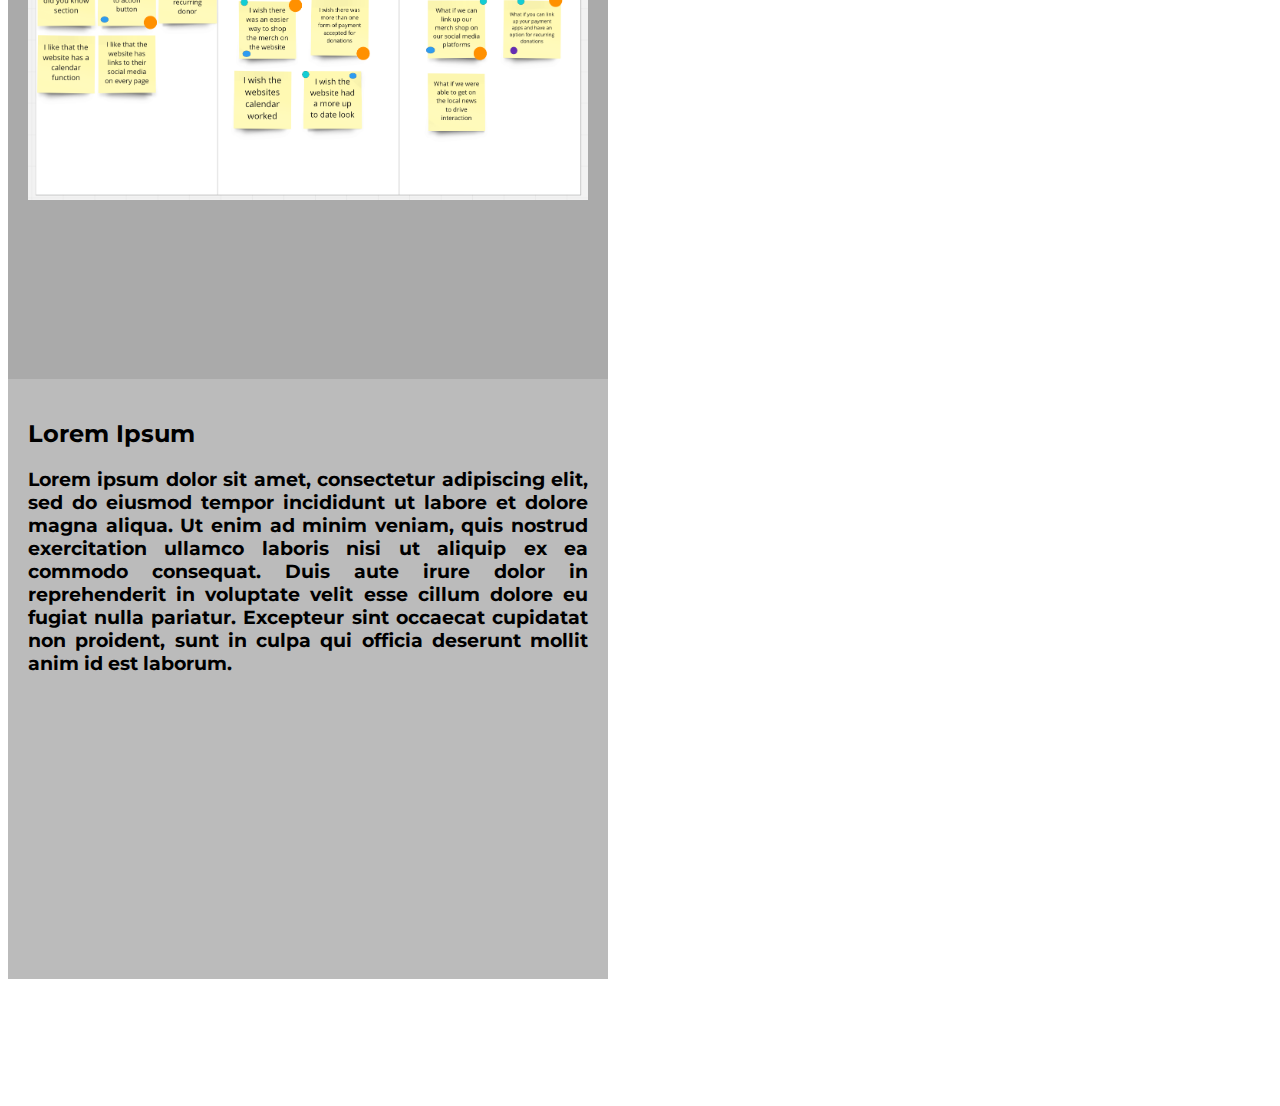
==== commit 2e45693c: "centered divs" ====
--- a/caseStudy1.html
+++ b/caseStudy1.html
@@ -76,12 +76,64 @@
 <img src="images/dogstile.png" class="dogstilehero" width="1000">
 </div>
 
-<div class="row1">
-    <div class="column1">
-      <img src="images/StakeholderInterviewNotes.png" alt="Snow" style="width:100%">
+
+<div class="row">
+    <div class="column column2" style="background-color:#aaa;">
+      <!-- <h2>Column 1</h2>
+      <p>Some text..</p> -->
+      <img src="images/StakeholderInterviewNotes.png" >
     </div>
-    <div class="column1">
-     <h4>Lorem ipsum dolor sit amet, consectetur adipiscing elit, sed do eiusmod tempor incididunt ut labore et dolore magna aliqua. Ut enim ad minim veniam, quis nostrud exercitation ullamco laboris nisi ut aliquip ex ea commodo consequat. Duis aute irure dolor in reprehenderit in voluptate velit esse cillum dolore eu fugiat nulla pariatur. Excepteur sint occaecat cupidatat non proident, sunt in culpa qui officia deserunt mollit anim id est laborum.</h4>
+    <div class="column profileBlurb" style="background-color:#bbb;">
+      <h2>Lorem Ipsum</h2>
+      <h3>Lorem ipsum dolor sit amet, consectetur adipiscing elit, sed do eiusmod tempor incididunt ut labore et dolore magna aliqua. Ut enim ad minim veniam, quis nostrud exercitation ullamco laboris nisi ut aliquip ex ea commodo consequat. Duis aute irure dolor in reprehenderit in voluptate velit esse cillum dolore eu fugiat nulla pariatur. Excepteur sint occaecat cupidatat non proident, sunt in culpa qui officia deserunt mollit anim id est laborum.</h3>
+    </div>
+</div>
+
+<div class="row">
+    <div class="column" style="background-color:#aaa;">
+      <!-- <h2>Column 1</h2>
+      <p>Some text..</p> -->
+      <img src="images/UserInterviewNotes.png" >
+    </div>
+    <div class="column profileBlurb column2" style="background-color:#bbb;">
+      <h2>Lorem Ipsum</h2>
+      <h3>Lorem ipsum dolor sit amet, consectetur adipiscing elit, sed do eiusmod tempor incididunt ut labore et dolore magna aliqua. Ut enim ad minim veniam, quis nostrud exercitation ullamco laboris nisi ut aliquip ex ea commodo consequat. Duis aute irure dolor in reprehenderit in voluptate velit esse cillum dolore eu fugiat nulla pariatur. Excepteur sint occaecat cupidatat non proident, sunt in culpa qui officia deserunt mollit anim id est laborum.</h3>
+    </div>
+</div>
+
+<div class="row">
+    <div class="column" style="background-color:#aaa;">
+      <!-- <h2>Column 1</h2>
+      <p>Some text..</p> -->
+      <img src="images/EmpathyMap.png" >
+    </div>
+    <div class="column profileBlurb" style="background-color:#bbb;">
+      <h2>Lorem Ipsum</h2>
+      <h3>Lorem ipsum dolor sit amet, consectetur adipiscing elit, sed do eiusmod tempor incididunt ut labore et dolore magna aliqua. Ut enim ad minim veniam, quis nostrud exercitation ullamco laboris nisi ut aliquip ex ea commodo consequat. Duis aute irure dolor in reprehenderit in voluptate velit esse cillum dolore eu fugiat nulla pariatur. Excepteur sint occaecat cupidatat non proident, sunt in culpa qui officia deserunt mollit anim id est laborum.</h3>
+    </div>
+</div>
+
+<div class="row">
+    <div class="column" style="background-color:#aaa;">
+      <!-- <h2>Column 1</h2>
+      <p>Some text..</p> -->
+      <img src="images/Ideation.png" >
+    </div>
+    <div class="column profileBlurb" style="background-color:#bbb;">
+      <h2>Lorem Ipsum</h2>
+      <h3>Lorem ipsum dolor sit amet, consectetur adipiscing elit, sed do eiusmod tempor incididunt ut labore et dolore magna aliqua. Ut enim ad minim veniam, quis nostrud exercitation ullamco laboris nisi ut aliquip ex ea commodo consequat. Duis aute irure dolor in reprehenderit in voluptate velit esse cillum dolore eu fugiat nulla pariatur. Excepteur sint occaecat cupidatat non proident, sunt in culpa qui officia deserunt mollit anim id est laborum.</h3>
+    </div>
+</div>
+
+<div class="row">
+    <div class="column" style="background-color:#aaa;">
+      <!-- <h2>Column 1</h2>
+      <p>Some text..</p> -->
+      <img src="images/Ideation.png" >
+    </div>
+    <div class="column profileBlurb" style="background-color:#bbb;">
+      <h2>Lorem Ipsum</h2>
+      <h3>Lorem ipsum dolor sit amet, consectetur adipiscing elit, sed do eiusmod tempor incididunt ut labore et dolore magna aliqua. Ut enim ad minim veniam, quis nostrud exercitation ullamco laboris nisi ut aliquip ex ea commodo consequat. Duis aute irure dolor in reprehenderit in voluptate velit esse cillum dolore eu fugiat nulla pariatur. Excepteur sint occaecat cupidatat non proident, sunt in culpa qui officia deserunt mollit anim id est laborum.</h3>
     </div>
 </div>
 
--- a/css/index.css
+++ b/css/index.css
@@ -27,7 +27,7 @@
 .column {
 
     width: 50%;
-    padding: 10px;
+    padding: 20px;
     /* Should be removed. Only for demonstration  */
     height: 600px; 
     width: 600px;
@@ -456,27 +456,17 @@
 
 /*Case study rows*/
 
-* {
-  box-sizing: border-box;
-}
-
-.column1 {
-  float: left;
-  width: 33.33%;
-  padding: 5px;
-
-}
-
-/* Clearfix (clear floats) */
-.row1::after {
+.row2 {
+
+
+}
+/* Clear floats after the columns */
+/* .row2:after {
   content: "";
+  display: table;
   clear: both;
-  display: table;;
-}
-
-/* Responsive layout - makes the three columns stack on top of each other instead of next to each other */
-@media screen and (max-width: 500px) {
-  .column1 {
-    width: 100%;
-  }
+} */
+
+.column2 {
+  border:  10;
 }--- a/css/index.css
+++ b/css/index.css
@@ -27,7 +27,7 @@
 .column {
 
     width: 50%;
-    padding: 10px;
+    padding: 20px;
     /* Should be removed. Only for demonstration  */
     height: 600px; 
     width: 600px;
@@ -456,27 +456,17 @@
 
 /*Case study rows*/
 
-* {
-  box-sizing: border-box;
-}
-
-.column1 {
-  float: left;
-  width: 33.33%;
-  padding: 5px;
-
-}
-
-/* Clearfix (clear floats) */
-.row1::after {
+.row2 {
+
+
+}
+/* Clear floats after the columns */
+/* .row2:after {
   content: "";
+  display: table;
   clear: both;
-  display: table;;
-}
-
-/* Responsive layout - makes the three columns stack on top of each other instead of next to each other */
-@media screen and (max-width: 500px) {
-  .column1 {
-    width: 100%;
-  }
+} */
+
+.column2 {
+  border:  10;
 }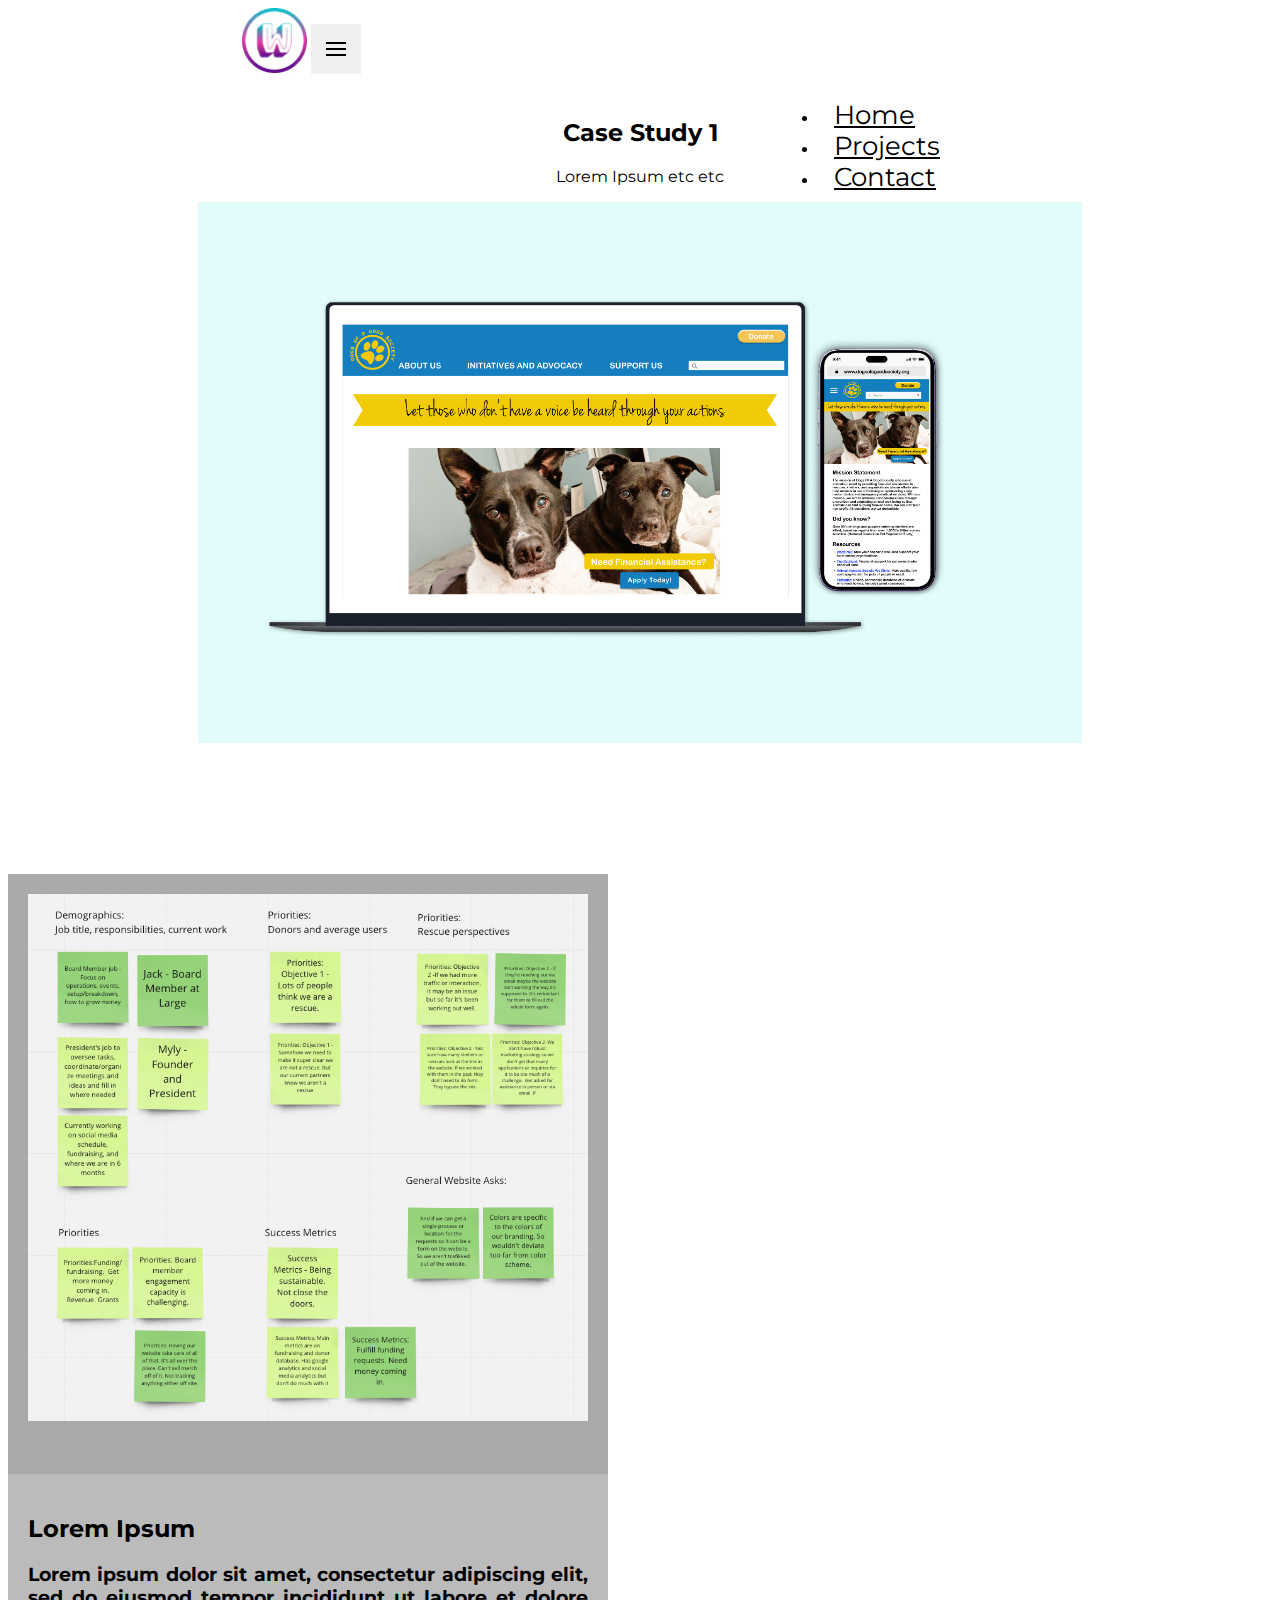
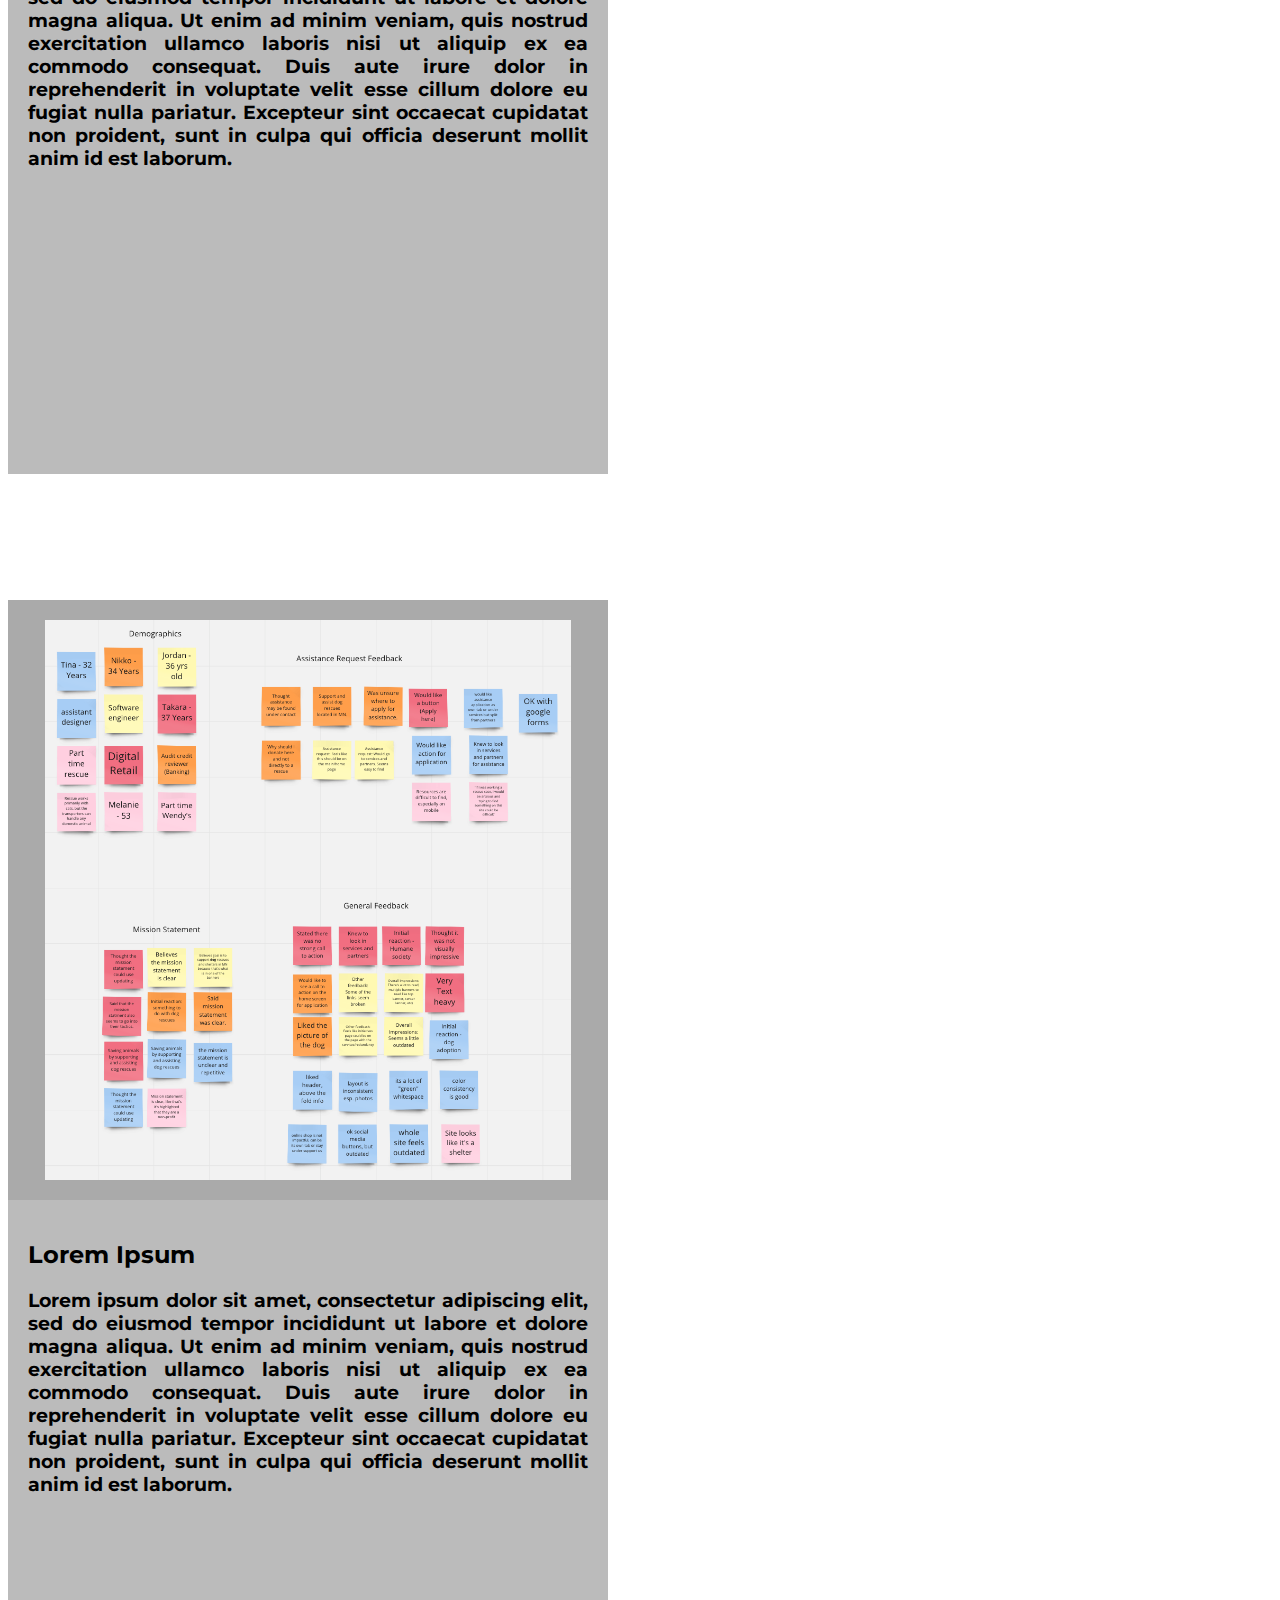
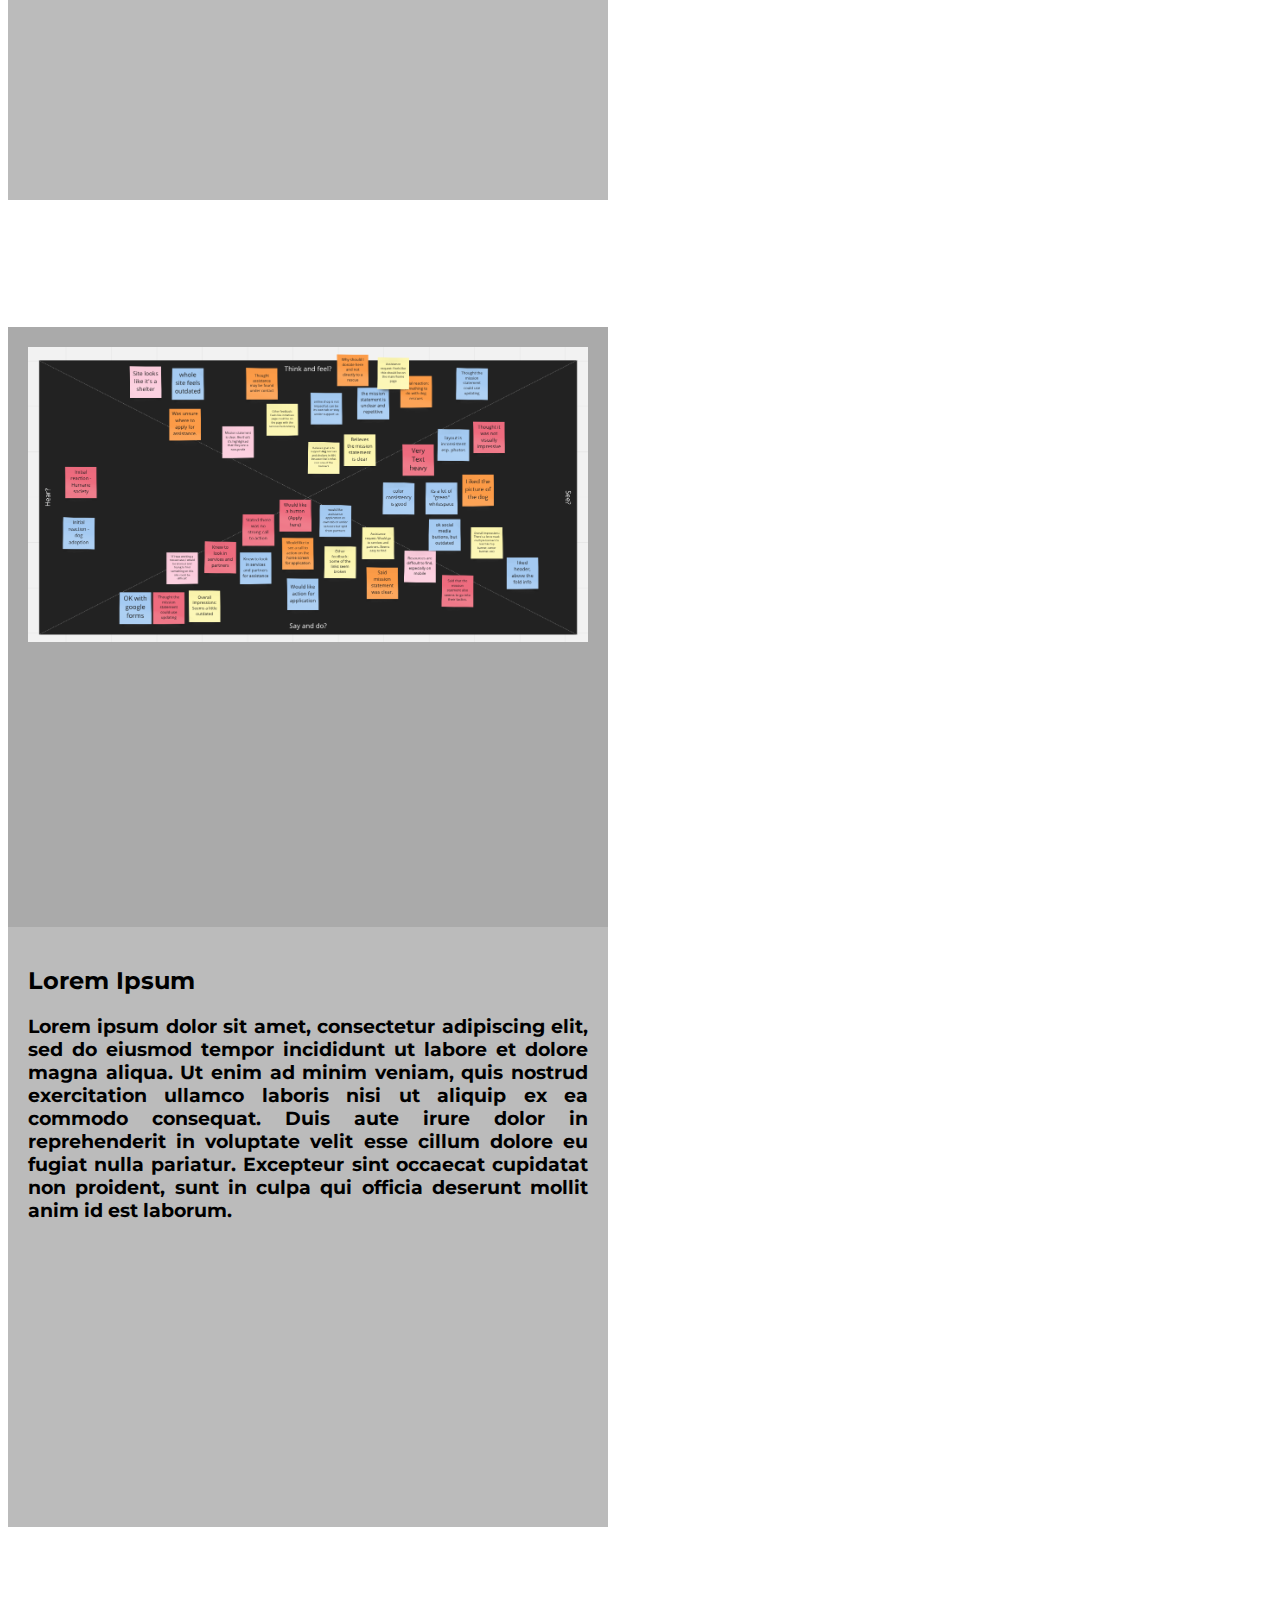
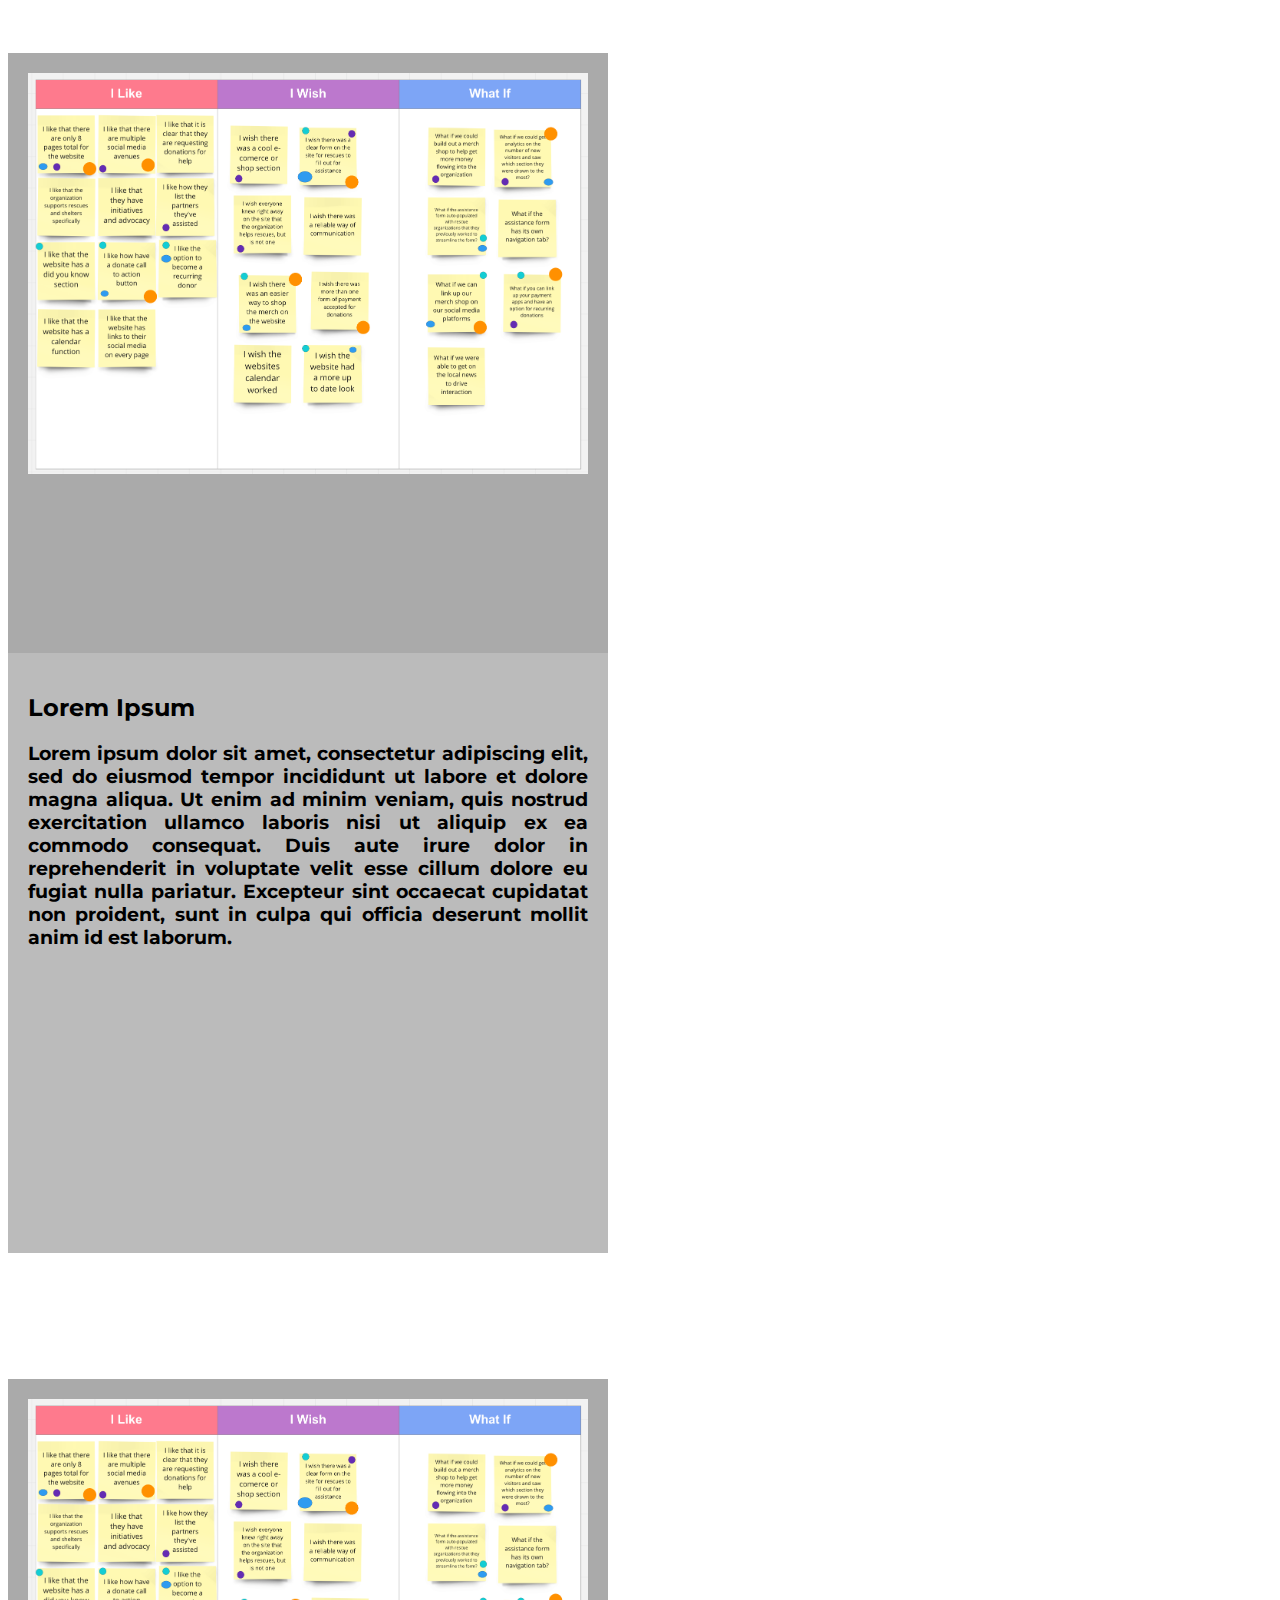
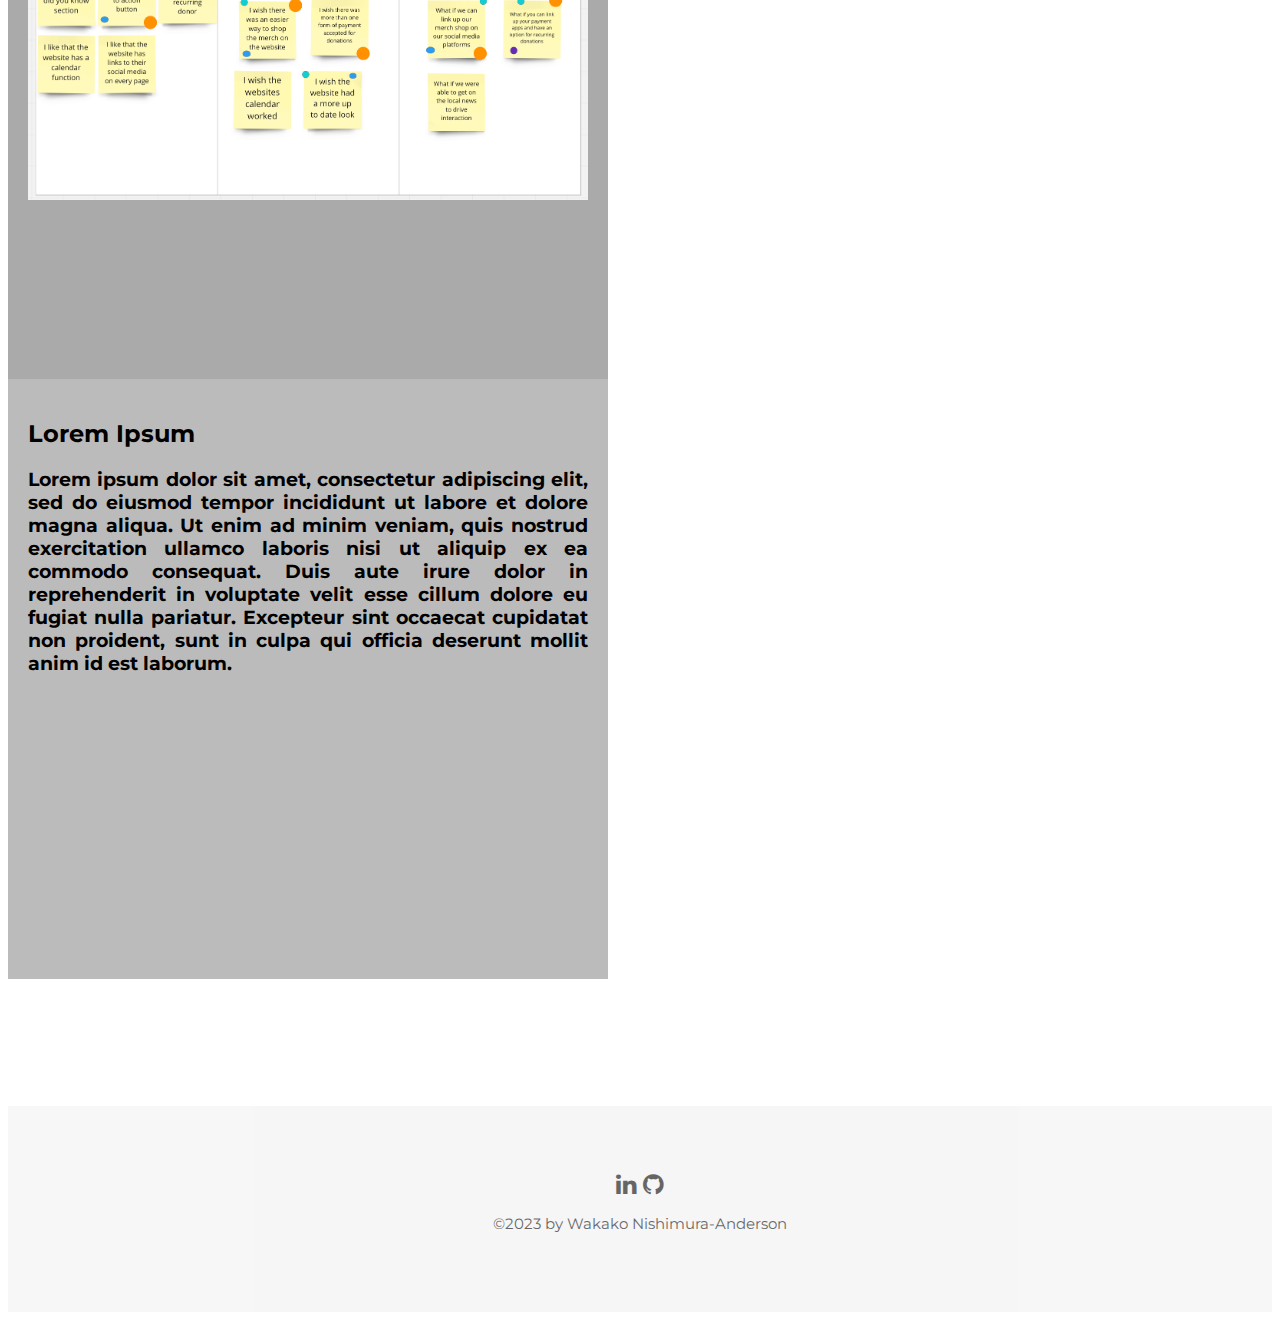
==== commit 2e2d297e: "Forgot style sheet in casestudy page" ====
--- a/caseStudy1.html
+++ b/caseStudy1.html
@@ -12,11 +12,13 @@
         <link rel="manifest" href="favicon/site.webmanifest">
         <!-- Bootstrap & Other Style Sheets -->
         <link rel="stylesheet" href="https://cdn.jsdelivr.net/npm/bootstrap@4.6.2/dist/css/bootstrap.min.css" integrity="sha384-xOolHFLEh07PJGoPkLv1IbcEPTNtaed2xpHsD9ESMhqIYd0nLMwNLD69Npy4HI+N" crossorigin="anonymous">        <link rel="stylesheet" href="css/index.css">
+        <link rel="stylesheet" href="https://cdnjs.cloudflare.com/ajax/libs/font-awesome/4.7.0/css/font-awesome.min.css">
         <link rel="preconnect" href="https://fonts.googleapis.com">
         <link rel="preconnect" href="https://fonts.gstatic.com" crossorigin>
         <link href="https://fonts.googleapis.com/css2?family=Montserrat:ital,wght@0,200;0,300;0,400;0,500;0,600;1,200;1,300;1,400;1,500&display=swap" rel="stylesheet">
         <!--CSS Style Sheet-->
         <link rel="stylesheet" href="css/index.css">
+        <script src="https://ajax.googleapis.com/ajax/libs/jquery/3.6.3/jquery.min.js"></script>
         <!--Title of project-->        
         <title>Wakako Nishimura-Anderson - UX Designer</title>
             <!-- Google tag (gtag.js) -->
@@ -26,9 +28,9 @@
         function gtag(){dataLayer.push(arguments);}
         gtag('js', new Date());
         gtag('config', 'G-RH3SNY4224');
-        </script>
+        </script>   
+        <script src="index.js"></script>
     </head>
-
 <body>
     <header class="header-area overlay">
         <nav class="navbar navbar-expand-md navbar-dark">
@@ -46,25 +48,7 @@
                         <li><a href="#" class="nav-item nav-link">Home</a></li>
                         <li><a href="#" class="nav-item nav-link">Projects</a></li>
                         <li><a href="#" class="nav-item nav-link">Contact</a></li>
-                        <!-- <li class="dropdown">
-                            <a href="#" class="nav-item nav-link" data-toggle="dropdown">Services</a>
-                            <div class="dropdown-menu">
-                                <a href="#" class="dropdown-item">Dropdown Item 1</a>
-                                <a href="#" class="dropdown-item">Dropdown Item 2</a>
-                                <a href="#" class="dropdown-item">Dropdown Item 3</a>
-                            </div>
-                        </li>
-                        <li class="dropdown">
-                            <a href="#" class="nav-item nav-link" data-toggle="dropdown">Portfolio</a>
-                            <div class="dropdown-menu">
-                                <a href="#" class="dropdown-item">Dropdown Item 1</a>
-                                <a href="#" class="dropdown-item">Dropdown Item 2</a>
-                                <a href="#" class="dropdown-item">Dropdown Item 3</a>
-                                <a href="#" class="dropdown-item">Dropdown Item 4</a>
-                                <a href="#" class="dropdown-item">Dropdown Item 5</a>
-                            </div>
-                        </li>
-                        <li><a href="#" class="nav-item nav-link">Contact</a></li> -->
+        
                     </ul>
                 </div>
             </div>
@@ -75,12 +59,9 @@
 <p>Lorem Ipsum etc etc</p>
 <img src="images/dogstile.png" class="dogstilehero" width="1000">
 </div>
-
-
 <div class="row">
     <div class="column column2" style="background-color:#aaa;">
-      <!-- <h2>Column 1</h2>
-      <p>Some text..</p> -->
+
       <img src="images/StakeholderInterviewNotes.png" >
     </div>
     <div class="column profileBlurb" style="background-color:#bbb;">
@@ -91,8 +72,6 @@
 
 <div class="row">
     <div class="column" style="background-color:#aaa;">
-      <!-- <h2>Column 1</h2>
-      <p>Some text..</p> -->
       <img src="images/UserInterviewNotes.png" >
     </div>
     <div class="column profileBlurb column2" style="background-color:#bbb;">
@@ -103,8 +82,6 @@
 
 <div class="row">
     <div class="column" style="background-color:#aaa;">
-      <!-- <h2>Column 1</h2>
-      <p>Some text..</p> -->
       <img src="images/EmpathyMap.png" >
     </div>
     <div class="column profileBlurb" style="background-color:#bbb;">
@@ -115,8 +92,6 @@
 
 <div class="row">
     <div class="column" style="background-color:#aaa;">
-      <!-- <h2>Column 1</h2>
-      <p>Some text..</p> -->
       <img src="images/Ideation.png" >
     </div>
     <div class="column profileBlurb" style="background-color:#bbb;">
@@ -127,8 +102,6 @@
 
 <div class="row">
     <div class="column" style="background-color:#aaa;">
-      <!-- <h2>Column 1</h2>
-      <p>Some text..</p> -->
       <img src="images/Ideation.png" >
     </div>
     <div class="column profileBlurb" style="background-color:#bbb;">
@@ -137,4 +110,16 @@
     </div>
 </div>
 
+<footer class="w3-container w3-padding-64 w3-center w3-opacity w3-light-grey w3-xlarge">
+  <i class="fa fa-linkedin w3-hover-opacity"></i>
+  <i class="fa fa-github w3-hover-opacity"></i>
+  <p class="w3-medium">©2023 by Wakako Nishimura-Anderson </p>
+</footer>
+ <!-- jQuery first, then Popper.js, then Bootstrap JS -->
+ <script src="https://code.jquery.com/jquery-3.3.1.slim.min.js" integrity="sha384-q8i/X+965DzO0rT7abK41JStQIAqVgRVzpbzo5smXKp4YfRvH+8abtTE1Pi6jizo" crossorigin="anonymous"> </script>
+
+ <script src="https://cdnjs.cloudflare.com/ajax/libs/popper.js/1.14.7/umd/popper.min.js"integrity="sha384-UO2eT0CpHqdSJQ6hJty5KVphtPhzWj9WO1clHTMGa3JDZwrnQq4sF86dIHNDz0W1"crossorigin="anonymous"></script>
+
+ <script src="https://stackpath.bootstrapcdn.com/bootstrap/4.3.1/js/bootstrap.min.js"integrity="sha384-JjSmVgyd0p3pXB1rRibZUAYoIIy6OrQ6VrjIEaFf/nJGzIxFDsf4x0xIM+B07jRM"crossorigin="anonymous"></script>
+
 </body>--- a/css/index.css
+++ b/css/index.css
@@ -2,14 +2,12 @@
     font-family: 'Montserrat', sans-serif;
 }
 .navbar-nav {
-   /* background-color: aqua;  */
-   margin-left: auto;
-   margin-right: 100px;
+   margin-left: 61%;
 
 }
 .navbar-brand {
     /* background-color: aquamarine; */
-    margin-left: 20%;
+    margin-left: 18.5%;
     margin-right: auto;
 }
 .navbar-brand img {
@@ -204,7 +202,7 @@
   height: 10vh;
   background-attachment: fixed;
   background-position: center center;
-  background-repeat: no-repear;
+  background-repeat: no-repeat;
   background-size: cover;
 }
 
@@ -218,10 +216,12 @@
   position: absolute;
   left: 0;
   top: 0;
-  padding: 0;
+  /* padding: 0; */
   width: 100%;
   transition: background 0.6s ease-in;
   z-index: 99999;
+
+  
 }
 .navbar .navbar-brand {
   font-family: 'Lobster', cursive;
@@ -286,7 +286,7 @@
 }
 .navbar .dropdown-menu .dropdown-item {
   position: relative;
-  padding: 10px 20px;
+
   color: black;
   font-size: 1.4rem;
   border-bottom: 1px solid rgba(255, 255, 255, .1);
@@ -456,17 +456,38 @@
 
 /*Case study rows*/
 
-.row2 {
-
-
-}
-/* Clear floats after the columns */
-/* .row2:after {
-  content: "";
-  display: table;
-  clear: both;
-} */
-
-.column2 {
-  border:  10;
+
+
+/*footer*/
+.w3-container:after,.w3-container:before,.w3-panel:after,.w3-panel:before,.w3-row:after,.w3-row:before,.w3-row-padding:after,.w3-row-padding:before, .w3-cell-row:before,.w3-cell-row:after,.w3-clear:after,.w3-clear:before,.w3-bar:before,.w3-bar:after{
+    content:"";
+    display:table;
+    clear:both;
+}
+.w3-container,.w3-panel{
+  padding:0.01em 16px
+}
+.w3-padding-64{
+  padding-top:64px!important;
+  padding-bottom:64px!important
+}
+.w3-center .w3-bar{
+  display:inline-block;
+  width:auto
+}
+.w3-center{
+  text-align:center!important
+}
+.w3-opacity,.w3-hover-opacity:hover{
+  opacity:0.60
+}
+.w3-light-grey,.w3-hover-light-grey:hover,.w3-light-gray,.w3-hover-light-gray:hover{
+  color:#000!important;
+  background-color:#f1f1f1!important
+}
+.w3-xlarge{
+  font-size:24px!important
+}
+.w3-medium{
+  font-size:15px!important
 }--- a/css/index.css
+++ b/css/index.css
@@ -2,14 +2,12 @@
     font-family: 'Montserrat', sans-serif;
 }
 .navbar-nav {
-   /* background-color: aqua;  */
-   margin-left: auto;
-   margin-right: 100px;
+   margin-left: 61%;
 
 }
 .navbar-brand {
     /* background-color: aquamarine; */
-    margin-left: 20%;
+    margin-left: 18.5%;
     margin-right: auto;
 }
 .navbar-brand img {
@@ -204,7 +202,7 @@
   height: 10vh;
   background-attachment: fixed;
   background-position: center center;
-  background-repeat: no-repear;
+  background-repeat: no-repeat;
   background-size: cover;
 }
 
@@ -218,10 +216,12 @@
   position: absolute;
   left: 0;
   top: 0;
-  padding: 0;
+  /* padding: 0; */
   width: 100%;
   transition: background 0.6s ease-in;
   z-index: 99999;
+
+  
 }
 .navbar .navbar-brand {
   font-family: 'Lobster', cursive;
@@ -286,7 +286,7 @@
 }
 .navbar .dropdown-menu .dropdown-item {
   position: relative;
-  padding: 10px 20px;
+
   color: black;
   font-size: 1.4rem;
   border-bottom: 1px solid rgba(255, 255, 255, .1);
@@ -456,17 +456,38 @@
 
 /*Case study rows*/
 
-.row2 {
-
-
-}
-/* Clear floats after the columns */
-/* .row2:after {
-  content: "";
-  display: table;
-  clear: both;
-} */
-
-.column2 {
-  border:  10;
+
+
+/*footer*/
+.w3-container:after,.w3-container:before,.w3-panel:after,.w3-panel:before,.w3-row:after,.w3-row:before,.w3-row-padding:after,.w3-row-padding:before, .w3-cell-row:before,.w3-cell-row:after,.w3-clear:after,.w3-clear:before,.w3-bar:before,.w3-bar:after{
+    content:"";
+    display:table;
+    clear:both;
+}
+.w3-container,.w3-panel{
+  padding:0.01em 16px
+}
+.w3-padding-64{
+  padding-top:64px!important;
+  padding-bottom:64px!important
+}
+.w3-center .w3-bar{
+  display:inline-block;
+  width:auto
+}
+.w3-center{
+  text-align:center!important
+}
+.w3-opacity,.w3-hover-opacity:hover{
+  opacity:0.60
+}
+.w3-light-grey,.w3-hover-light-grey:hover,.w3-light-gray,.w3-hover-light-gray:hover{
+  color:#000!important;
+  background-color:#f1f1f1!important
+}
+.w3-xlarge{
+  font-size:24px!important
+}
+.w3-medium{
+  font-size:15px!important
 }